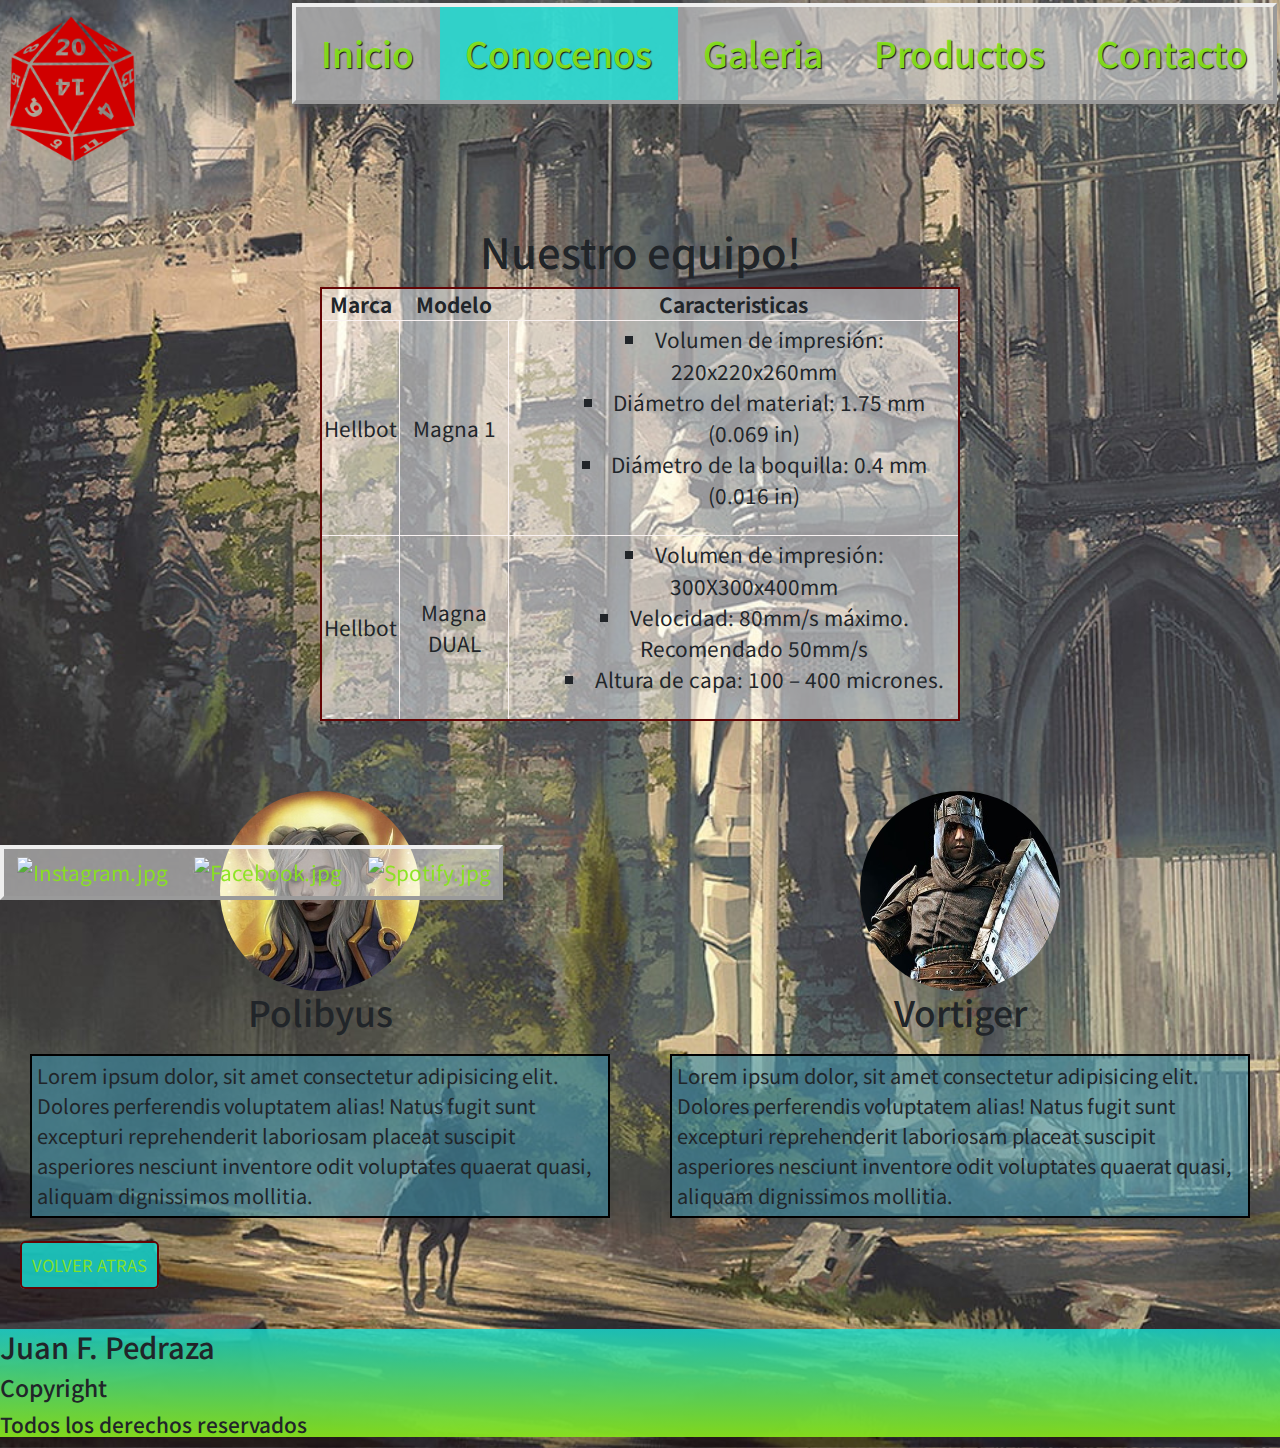
==== html/conocenos.html @ 494228b3 "se modifico el index para lograr hacerlo responsive, se agregron tarjetas y se hizo responsive el te" ====
<!DOCTYPE html>
<html lang="en">
<head>
    <meta charset="UTF-8">
    <meta http-equiv="X-UA-Compatible" content="IE=edge">
    <meta name="viewport" content="width=device-width, initial-scale=1.0">
    <!-- Bootstrap local -->
    <link rel="stylesheet" href="../css/bootstrap.css">
    <!-- Mi hoja de estilo -->
    <link rel="stylesheet" href="../css/main.css">
    <!-- Fuentes de google -->
    <link rel="preconnect" href="https://fonts.googleapis.com">
    <link rel="preconnect" href="https://fonts.gstatic.com" crossorigin>
    <link href="https://fonts.googleapis.com/css2?family=Noto+Sans+JP&display=swap" rel="stylesheet">
    <!-- Titulo de pestaña -->
    <title>Conocenos - War of Roll</title>
</head>

<body>
<!-- Encabezado logo a la izquierda, menu a la derecha -->
    <header>
        <a  class="navbar-brand" href="../index.html"> <img id="logotipo" src="../img/logotipo.png" alt="Logotipo del proyecto"> </a>
        <nav class="navbar navbar-expand-lg navbar-light bg-light" id="menu-fixed" >
            <div class="fondo-transparente">                
                <button class="navbar-toggler" type="button" data-bs-toggle="collapse" data-bs-target="#navbarNavDropdown" aria-controls="navbarNavDropdown" aria-expanded="false" aria-label="Toggle navigation">
                    <span class="navbar-toggler-icon"></span>
                </button>
                <div class="collapse navbar-collapse" id="navbarNavDropdown">
                    <ul class="navbar-nav">
                        <li class="nav-item">
                            <a class="nav-link" href="../index.html"> <h3 class="menu-fixed__nav">Inicio</h3> </a>
                        </li>
                        <li class="nav-item">
                            <a class="nav-link active" href="conocenos.html"> <h3 class="menu-fixed__nav">Conocenos</h3> </a>
                        </li>
                        <li class="nav-item">
                            <a class="nav-link" href="media.html"> <h3 class="menu-fixed__nav">Galeria</h3> </a>
                        </li>
                        <li class="nav-item dropdown">
                            <a class="nav-link" href="#" id="navbarDropdownMenuLink" role="button" data-bs-toggle="dropdown" aria-expanded="false">
                               <h3 class="menu-fixed__nav">Productos</h3>
                            </a>
                            <ul id="submenu" class="dropdown-menu" aria-labelledby="navbarDropdownMenuLink">
                                <li><a class="dropdown-item" href="#"> <h3>Humanos</h3></a></li> 
                                <li><a class="dropdown-item" href="#"> <h3>Orcos</h3> </a></li>
                                <li><a class="dropdown-item" href="#"> <h3>Dragones</h3> </a></li>
                            </ul>                
                        </li>
                        <li class="nav-item">
                            <a class="nav-link" href="contacto.html"> <h3 class="menu-fixed__nav">Contacto</h3> </a></li>
                    </ul>
                </div>
            </div>
        </nav>

    </header>
<!-- Fin de encabezado -->

<section id="seccion-table">

    <h2>Nuestro equipo!</h2>

<!-- Tabla (incluir solo por el desafio) // no va en el final -->

    <table class="seccion-table__comp"> 
        <tr>
            <th>Marca</th>
            <th>Modelo</th>
            <th>Caracteristicas</th>
        </tr>
        <tr> 
            <td>Hellbot</td>   
            <td>Magna 1</td>   
            <td> <ul class="seccion-table__comp--sqins">
                    <li>Volumen de impresión: 220x220x260mm</li>
                    <li>Diámetro del material: 1.75 mm (0.069 in)</li>
                    <li>Diámetro de la boquilla: 0.4 mm (0.016 in)</li>
                </ul>
            </td>  
        </tr>  
        <tr> 
            <td>Hellbot</td>   
            <td>Magna DUAL</td>   
            <td> <ul class="seccion-table__comp--sqins">
                    <li>Volumen de impresión: 300X300x400mm</li>
                    <li>Velocidad: 80mm/s máximo. Recomendado 50mm/s</li>
                    <li>Altura de capa: 100 – 400 micrones.</li>
                </ul>
            </td>  
        </tr>
    </table>
</section>

<section id="section-info">
    <div class="section-info__description">
        <img class="section-info__img" src="../img/polibyus.jpg" alt="Imagen del personaje Polibyus">
        <h3>Polibyus</h3>
        <p class="section-info__text">Lorem ipsum dolor, sit amet consectetur adipisicing elit. Dolores perferendis voluptatem alias! Natus fugit sunt excepturi reprehenderit laboriosam placeat suscipit asperiores nesciunt inventore odit voluptates quaerat quasi, aliquam dignissimos mollitia.</p>
    </div>

    <div class="section-info__description">
        <img class="section-info__img" src="../img/vortiger.jpg" alt="Imagen del personaje vortiger">
        <h3>Vortiger</h3>
        <p class="section-info__text">Lorem ipsum dolor, sit amet consectetur adipisicing elit. Dolores perferendis voluptatem alias! Natus fugit sunt excepturi reprehenderit laboriosam placeat suscipit asperiores nesciunt inventore odit voluptates quaerat quasi, aliquam dignissimos mollitia.</p>
    </div>
</section>

<!-- Fin de tabla -->



<!-- boton home -->

<a class="boton-home" href="../index.html">Volver atras</a>

<!-- Redes por ahora como prueba las mias -->
    <nav id="redes" class="fondo-transparente">
        <a href="https://www.instagram.com/juanchi.pedraza/?hl=es-la" target="blank">
        <img class="logo-redes" src="../img/instagram.png" alt="Instagram.jpg" width="40" height="40"> 
        </a>

        <a href="https://www.facebook.com/JuanchiFP/" target="blank">
        <img class="logo-redes" src="../img/facebook.png" alt="Facebook.jpg" width="40" height="40">
        </a>

        <a href="https://open.spotify.com/user/polipato" target="blank">
        <img class="logo-redes" src="../img/spotify.png" alt="Spotify.jpg" width="40" height="40">
        </a>
    </nav> 

<!-- Pie de pagina -->
<footer>
    <h4>Juan F. Pedraza</h4>
    <h5>Copyright</h5>
    <h6>Todos los derechos reservados</h6>
</footer>
<!-- Fin de pie de pagina -->

<!-- JS Bootstrap -->
<script src="https://cdn.jsdelivr.net/npm/@popperjs/core@2.9.3/dist/umd/popper.min.js" integrity="sha384-eMNCOe7tC1doHpGoWe/6oMVemdAVTMs2xqW4mwXrXsW0L84Iytr2wi5v2QjrP/xp" crossorigin="anonymous"></script>
<script src="https://cdn.jsdelivr.net/npm/bootstrap@5.1.0/dist/js/bootstrap.min.js" integrity="sha384-cn7l7gDp0eyniUwwAZgrzD06kc/tftFf19TOAs2zVinnD/C7E91j9yyk5//jjpt/" crossorigin="anonymous"></script>
</body>
</html>
---- css/main.css ----
html {
  font-size: 130%; }

* {
  margin: 0px;
  padding: 0px; }

/* Estilo general del sitio */
body {
  background-image: url(../img/background.jpg);
  background-position: center;
  background-size: cover;
  font-family: 'Noto Sans JP', sans-serif; }

/* un fondo generico para elementos que deja ver la imagen de atras */
.fondo-transparente {
  background-color: rgba(255, 255, 255, 0.479);
  border: 4px solid;
  border-style: outset; }

/* Estilos del header y menu */
header {
  display: flex; }

/* Logo ubicado a la izquierda */
#logotipo {
  width: 125px;
  height: 144px;
  animation-name: rotarLogo;
  animation-duration: 3s;
  animation-iteration-count: infinite;
  animation-timing-function: linear;
  margin: 10px; }

/* Animacion de logotipo */
@keyframes rotarLogo {
  0% {
    transform: rotate(0deg); }
  100% {
    transform: rotate(360deg); } }

/* listado/nav para el menu */
#menu-fixed {
  margin: 0px;
  padding: 3px;
  list-style-type: none;
  display: flex;
  flex-flow: row;
  position: absolute;
  top: 0%;
  right: 0%; }

.menu-fixed__nav {
  color: rgba(135, 228, 28, 0.938);
  margin: 15px;
  text-shadow: 1px 1px 1px #181818; }

#menu-fixed li:hover {
  color: rgba(135, 228, 28, 0.938);
  background-color: rgba(24, 221, 211, 0.815);
  text-shadow: 1px 1px 1px #181818; }

#submenu ul {
  padding: 10px;
  list-style-type: none;
  background-color: rgba(24, 221, 211, 0.815);
  display: none;
  position: absolute; }

#submenu ul li {
  font-size: 1em;
  padding: 10px;
  list-style-type: none;
  background-color: rgba(24, 221, 211, 0.815); }

/* Fin de menu */
/* active para hacer saber en que pag esta */
.active {
  background-color: rgba(24, 221, 211, 0.815); }

/* dejar los links sin subrayado */
a {
  text-decoration: none; }

a:link {
  color: rgba(135, 228, 28, 0.938); }

a:visited {
  color: rgba(135, 228, 28, 0.938); }

/* no hacer llamativo el footer */
footer {
  background-image: linear-gradient(to bottom, rgba(24, 221, 211, 0.815), rgba(135, 228, 28, 0.938));
  margin-top: 50px; }

/* redes visibles a la izquierda */
#redes {
  flex-flow: row;
  position: fixed;
  bottom: 0%; }

/* emprolijar redes */
.logo-redes {
  padding-left: 5px;
  margin: 8px; }

.contacto {
  display: flex;
  flex-direction: row;
  margin-bottom: 50px;
  justify-content: space-around;
  align-items: center; }

/* estilizar formulario */
#contacto__form {
  padding: 20px;
  width: 50%; }

#contacto__form__fieldset {
  background-color: rgba(0, 82, 3, 0.918);
  font-size: 0.7em;
  font-weight: bolder;
  padding: 20px;
  text-align: center; }

#contacto__form legend {
  color: white;
  font-size: 2em;
  text-shadow: 4px 2px 3px rgba(135, 228, 28, 0.938);
  font-weight: 5px;
  text-decoration: underline; }

/* imagen heraldo (futuramente sera interactiva escucho ideas */
#contacto-img {
  width: 400px;
  height: 50%; }

/* acomodar personajes de a 2 en fila */
#section-info {
  display: flex;
  flex-direction: row;
  align-items: center; }

.section-info__img {
  width: 200px;
  height: 200px;
  border-radius: 200px;
  transition: all 1s; }

.section-info__img:hover {
  width: 250px;
  height: 250px; }

.section-info__description {
  margin: 20px;
  display: flex;
  flex-direction: column;
  align-items: center;
  width: 50%; }

.section-info__text {
  padding: 5px;
  background-color: rgba(62, 143, 168, 0.616);
  border: 2px solid black;
  margin: 10px; }

/* fin de personajes */
/* estilo al boton de volver atras */
.boton-home {
  color: #faf3f3;
  font-size: 0.8em;
  margin: 20px;
  background-color: rgba(24, 221, 211, 0.815);
  border: 2px solid #630404;
  border-radius: 5px;
  padding: 10px;
  text-transform: uppercase;
  text-decoration: none;
  transition: all 1s; }

/* accion de mouse sobre el boton menu */
.boton-home:hover {
  font-size: 0.9em;
  background-color: rgba(135, 228, 28, 0.938); }

/* estilizar botones */
input[type=submit], [type=reset] {
  background-color: rgba(135, 228, 28, 0.938);
  color: #faf3f3;
  padding: 12px 20px;
  border: none;
  border-radius: 4px;
  margin: 3px; }

input[type=button] {
  display: none; }

#contacto_form label {
  color: #faf3f3;
  text-shadow: 2px 1px 1.5px rgba(0, 82, 3, 0.918);
  font-size: 30px;
  font-weight: 5px;
  border: none; }

input[type=text], [type=email] {
  height: 30px;
  width: 50%; }

input[type=text], [type=email]:focus {
  border: 3px solid #faf3f3; }

textarea {
  width: 100%;
  height: 150px;
  padding: 12px 20px;
  box-sizing: border-box;
  border: 2px solid #faf3f3;
  border-radius: 4px;
  background-color: #faf3f3;
  resize: none; }

/* Comienzo galeria con grid, dios me ayude (? */
.grid-galeria {
  display: grid;
  grid-auto-rows: 1fr;
  grid-gap: 5px;
  grid-auto-flow: row dense; }

@media all and (min-width: 320px) {
  .grid-galeria {
    grid-template-columns: repeat(2, 1fr); } }

@media all and (min-width: 768px) {
  .grid-galeria {
    grid-template-columns: repeat(3, 1fr); } }

@media all and (min-width: 1024px) {
  .grid-galeria {
    grid-template-columns: repeat(5, 1fr); } }

.grid-galeria__img {
  width: 100%;
  height: 100%;
  /* object-fit: contain; */
  object-fit: cover; }

/* fin de grid */
@media (min-width: 320px) {
  h1 {
    font-size: 3em; }
  h2 {
    font-size: 1em; }
  h3 {
    font-size: 0.7em; }
  h4 {
    font-size: 0.4em; }
  h5 {
    font-size: 0.1em; }
  h6 {
    font-size: 0em; } }

@media (min-width: 768px) {
  h1 {
    font-size: 3.5em; }
  h2 {
    font-size: 1.5em; }
  h3 {
    font-size: 1.2em; }
  h4 {
    font-size: 0.9em; }
  h5 {
    font-size: 0.6em; }
  h6 {
    font-size: 0.5em; } }

@media (min-width: 1024px) {
  h1 {
    font-size: 4em; }
  h2 {
    font-size: 2em; }
  h3 {
    font-size: 1.7em; }
  h4 {
    font-size: 1.4em; }
  h5 {
    font-size: 1.1em; }
  h6 {
    font-size: 1em; } }

/* titulo principal de la pagina (posiblemente sea remplazado) */
.titulo {
  text-align: center;
  text-shadow: 7px 4px 5px rgba(24, 221, 211, 0.815);
  font-weight: 5px;
  text-decoration: underline;
  margin-bottom: 50px; }

@media (min-width: 320px) {
  p {
    font-size: 10px; } }

@media (min-width: 768px) {
  p {
    font-size: 15px; } }

@media (min-width: 1024px) {
  p {
    font-size: 20px; } }

/* Prueba de estilos en tabla */
#seccion-table {
  margin-top: 50px;
  display: flex;
  flex-direction: column;
  align-items: center; }

.seccion-table__comp {
  border: 2px solid #630404;
  background-color: rgba(255, 255, 255, 0.479);
  width: 50%;
  height: 200px;
  margin-bottom: 50px;
  text-align: center;
  border-collapse: collapse; }

.seccion-table__comp td, .tablaComparativa th {
  border: 1px solid #faf3f3;
  padding: 3px 2px; }

.seccion-table__comp tbody td {
  font-size: 1em; }

.seccion-table__comp thead {
  background: #630404; }

.seccion-table__comp thead th {
  font-size: 1em;
  font-weight: bold;
  color: #faf3f3;
  text-align: center;
  border-left: 2px solid #630404; }

.seccion-table__comp--sqins {
  list-style: square inside; }

@media all and (min-width: 768px) {
  .section-home {
    margin-right: 10%;
    margin-left: 10%; } }

@media all and (min-width: 1024px) {
  .section-home {
    margin-right: 20%;
    margin-left: 20%; } }

@media all and (min-width: 320px) {
  .cards-flex {
    display: flex;
    flex-direction: column;
    align-items: center; }
  .card-fix {
    margin: 0px;
    width: 70%; } }

@media all and (min-width: 768px) {
  .cards-flex {
    display: flex;
    flex-direction: column;
    align-items: center; }
  .card-fix {
    margin: 2rem;
    width: 50%; } }

@media all and (min-width: 1024px) {
  .cards-flex {
    display: flex;
    flex-direction: row;
    justify-content: space-around;
    align-items: center; }
  .card-fix {
    width: 33%; } }
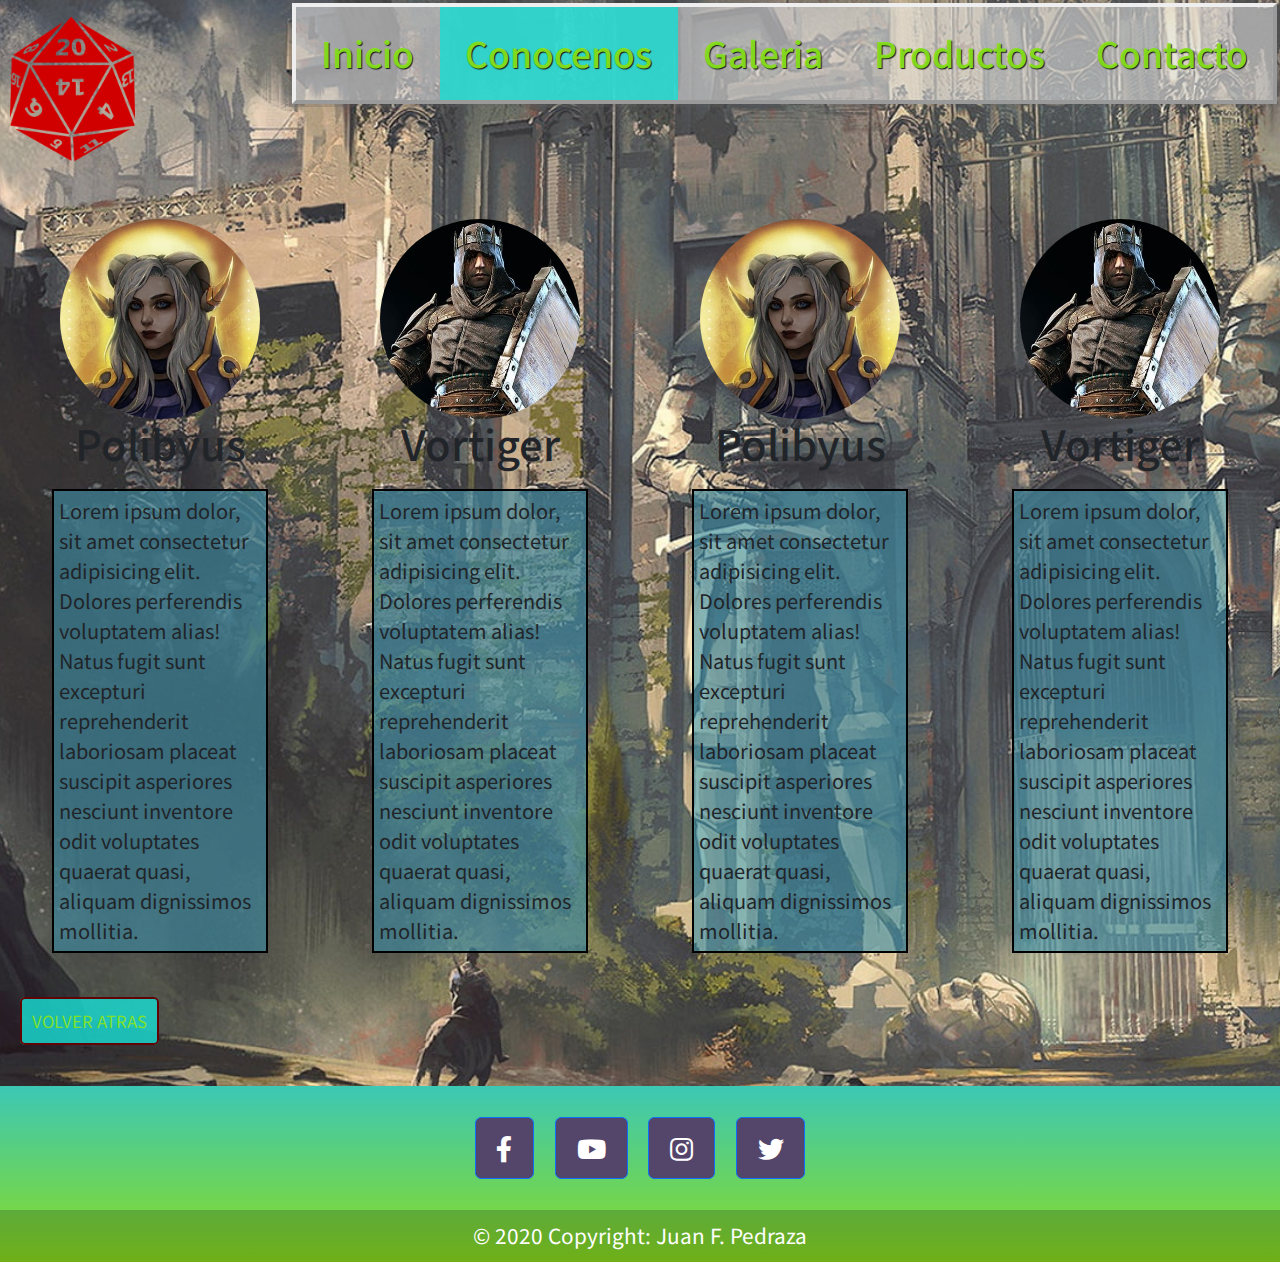
==== commit 2b57eab6: "se empezo a modificar la seccion conocenos, elimine la tabla, y agregue items" ====
--- a/html/conocenos.html
+++ b/html/conocenos.html
@@ -9,6 +9,8 @@
     <!-- Mi hoja de estilo -->
     <link rel="stylesheet" href="../css/main.css">
     <!-- Fuentes de google -->
+    <link rel="stylesheet" href="https://use.fontawesome.com/releases/v5.11.2/css/all.css">
+    <!-- Font awesome -->
     <link rel="preconnect" href="https://fonts.googleapis.com">
     <link rel="preconnect" href="https://fonts.gstatic.com" crossorigin>
     <link href="https://fonts.googleapis.com/css2?family=Noto+Sans+JP&display=swap" rel="stylesheet">
@@ -56,84 +58,64 @@
     </header>
 <!-- Fin de encabezado -->
 
-<section id="seccion-table">
-
-    <h2>Nuestro equipo!</h2>
-
-<!-- Tabla (incluir solo por el desafio) // no va en el final -->
-
-    <table class="seccion-table__comp"> 
-        <tr>
-            <th>Marca</th>
-            <th>Modelo</th>
-            <th>Caracteristicas</th>
-        </tr>
-        <tr> 
-            <td>Hellbot</td>   
-            <td>Magna 1</td>   
-            <td> <ul class="seccion-table__comp--sqins">
-                    <li>Volumen de impresión: 220x220x260mm</li>
-                    <li>Diámetro del material: 1.75 mm (0.069 in)</li>
-                    <li>Diámetro de la boquilla: 0.4 mm (0.016 in)</li>
-                </ul>
-            </td>  
-        </tr>  
-        <tr> 
-            <td>Hellbot</td>   
-            <td>Magna DUAL</td>   
-            <td> <ul class="seccion-table__comp--sqins">
-                    <li>Volumen de impresión: 300X300x400mm</li>
-                    <li>Velocidad: 80mm/s máximo. Recomendado 50mm/s</li>
-                    <li>Altura de capa: 100 – 400 micrones.</li>
-                </ul>
-            </td>  
-        </tr>
-    </table>
-</section>
-
-<section id="section-info">
+<section class="section-info">
     <div class="section-info__description">
         <img class="section-info__img" src="../img/polibyus.jpg" alt="Imagen del personaje Polibyus">
-        <h3>Polibyus</h3>
+        <h2>Polibyus</h2>
         <p class="section-info__text">Lorem ipsum dolor, sit amet consectetur adipisicing elit. Dolores perferendis voluptatem alias! Natus fugit sunt excepturi reprehenderit laboriosam placeat suscipit asperiores nesciunt inventore odit voluptates quaerat quasi, aliquam dignissimos mollitia.</p>
     </div>
 
     <div class="section-info__description">
         <img class="section-info__img" src="../img/vortiger.jpg" alt="Imagen del personaje vortiger">
-        <h3>Vortiger</h3>
+        <h2>Vortiger</h2>
+        <p class="section-info__text">Lorem ipsum dolor, sit amet consectetur adipisicing elit. Dolores perferendis voluptatem alias! Natus fugit sunt excepturi reprehenderit laboriosam placeat suscipit asperiores nesciunt inventore odit voluptates quaerat quasi, aliquam dignissimos mollitia.</p>
+    </div>
+    <div class="section-info__description">
+        <img class="section-info__img" src="../img/polibyus.jpg" alt="Imagen del personaje Polibyus">
+        <h2>Polibyus</h2>
+        <p class="section-info__text">Lorem ipsum dolor, sit amet consectetur adipisicing elit. Dolores perferendis voluptatem alias! Natus fugit sunt excepturi reprehenderit laboriosam placeat suscipit asperiores nesciunt inventore odit voluptates quaerat quasi, aliquam dignissimos mollitia.</p>
+    </div>
+
+    <div class="section-info__description">
+        <img class="section-info__img" src="../img/vortiger.jpg" alt="Imagen del personaje vortiger">
+        <h2>Vortiger</h2>
         <p class="section-info__text">Lorem ipsum dolor, sit amet consectetur adipisicing elit. Dolores perferendis voluptatem alias! Natus fugit sunt excepturi reprehenderit laboriosam placeat suscipit asperiores nesciunt inventore odit voluptates quaerat quasi, aliquam dignissimos mollitia.</p>
     </div>
 </section>
 
 <!-- Fin de tabla -->
 
-
-
 <!-- boton home -->
 
 <a class="boton-home" href="../index.html">Volver atras</a>
 
-<!-- Redes por ahora como prueba las mias -->
-    <nav id="redes" class="fondo-transparente">
-        <a href="https://www.instagram.com/juanchi.pedraza/?hl=es-la" target="blank">
-        <img class="logo-redes" src="../img/instagram.png" alt="Instagram.jpg" width="40" height="40"> 
-        </a>
-
-        <a href="https://www.facebook.com/JuanchiFP/" target="blank">
-        <img class="logo-redes" src="../img/facebook.png" alt="Facebook.jpg" width="40" height="40">
-        </a>
-
-        <a href="https://open.spotify.com/user/polipato" target="blank">
-        <img class="logo-redes" src="../img/spotify.png" alt="Spotify.jpg" width="40" height="40">
-        </a>
-    </nav> 
 
 <!-- Pie de pagina -->
-<footer>
-    <h4>Juan F. Pedraza</h4>
-    <h5>Copyright</h5>
-    <h6>Todos los derechos reservados</h6>
-</footer>
+<div class="">
+    <footer class="text-center text-lg-start" style="background-color: #db6930;">
+      <div class="container d-flex justify-content-center py-4">
+        <button type="button" class="btn btn-primary btn-lg btn-floating mx-2" style="background-color: #54456b;">
+          <i class="fab fa-facebook-f"></i>
+        </button>
+        <button type="button" class="btn btn-primary btn-lg btn-floating mx-2" style="background-color: #54456b;">
+          <i class="fab fa-youtube"></i>
+        </button>
+        <button type="button" class="btn btn-primary btn-lg btn-floating mx-2" style="background-color: #54456b;">
+          <i class="fab fa-instagram"></i>
+        </button>
+        <button type="button" class="btn btn-primary btn-lg btn-floating mx-2" style="background-color: #54456b;">
+          <i class="fab fa-twitter"></i>
+        </button>
+      </div>
+    
+      <!-- Copyright -->
+      <div class="text-center text-white p-2" style="background-color: rgba(0, 0, 0, 0.2);">
+        © 2020 Copyright:
+        <a class="text-white" href="https://github.com/Polibyus">Juan F. Pedraza</a>
+      </div>
+      <!-- Copyright -->
+    </footer>
+    </div>
 <!-- Fin de pie de pagina -->
 
 <!-- JS Bootstrap -->
--- a/css/main.css
+++ b/css/main.css
@@ -135,11 +135,41 @@
   width: 400px;
   height: 50%; }
 
-/* acomodar personajes de a 2 en fila */
-#section-info {
-  display: flex;
-  flex-direction: row;
-  align-items: center; }
+@media all and (min-width: 320px) {
+  .section-info {
+    display: flex;
+    flex-direction: column;
+    align-items: center; }
+  .section-info__description {
+    margin: 0px;
+    width: 70%;
+    display: flex;
+    flex-direction: column;
+    align-items: center; } }
+
+@media all and (min-width: 768px) {
+  .section-info {
+    display: flex;
+    flex-direction: column;
+    align-items: center; }
+  .section-info__description {
+    margin: 2rem;
+    width: 50%;
+    display: flex;
+    flex-direction: column;
+    align-items: center; } }
+
+@media all and (min-width: 1024px) {
+  .section-info {
+    display: flex;
+    flex-direction: row;
+    justify-content: space-around;
+    align-items: center; }
+  .section-info__description {
+    width: 50%;
+    display: flex;
+    flex-direction: column;
+    align-items: center; } }
 
 .section-info__img {
   width: 200px;
@@ -150,13 +180,6 @@
 .section-info__img:hover {
   width: 250px;
   height: 250px; }
-
-.section-info__description {
-  margin: 20px;
-  display: flex;
-  flex-direction: column;
-  align-items: center;
-  width: 50%; }
 
 .section-info__text {
   padding: 5px;
@@ -181,7 +204,7 @@
 /* accion de mouse sobre el boton menu */
 .boton-home:hover {
   font-size: 0.9em;
-  background-color: rgba(135, 228, 28, 0.938); }
+  background-color: rgba(0, 82, 3, 0.918); }
 
 /* estilizar botones */
 input[type=submit], [type=reset] {
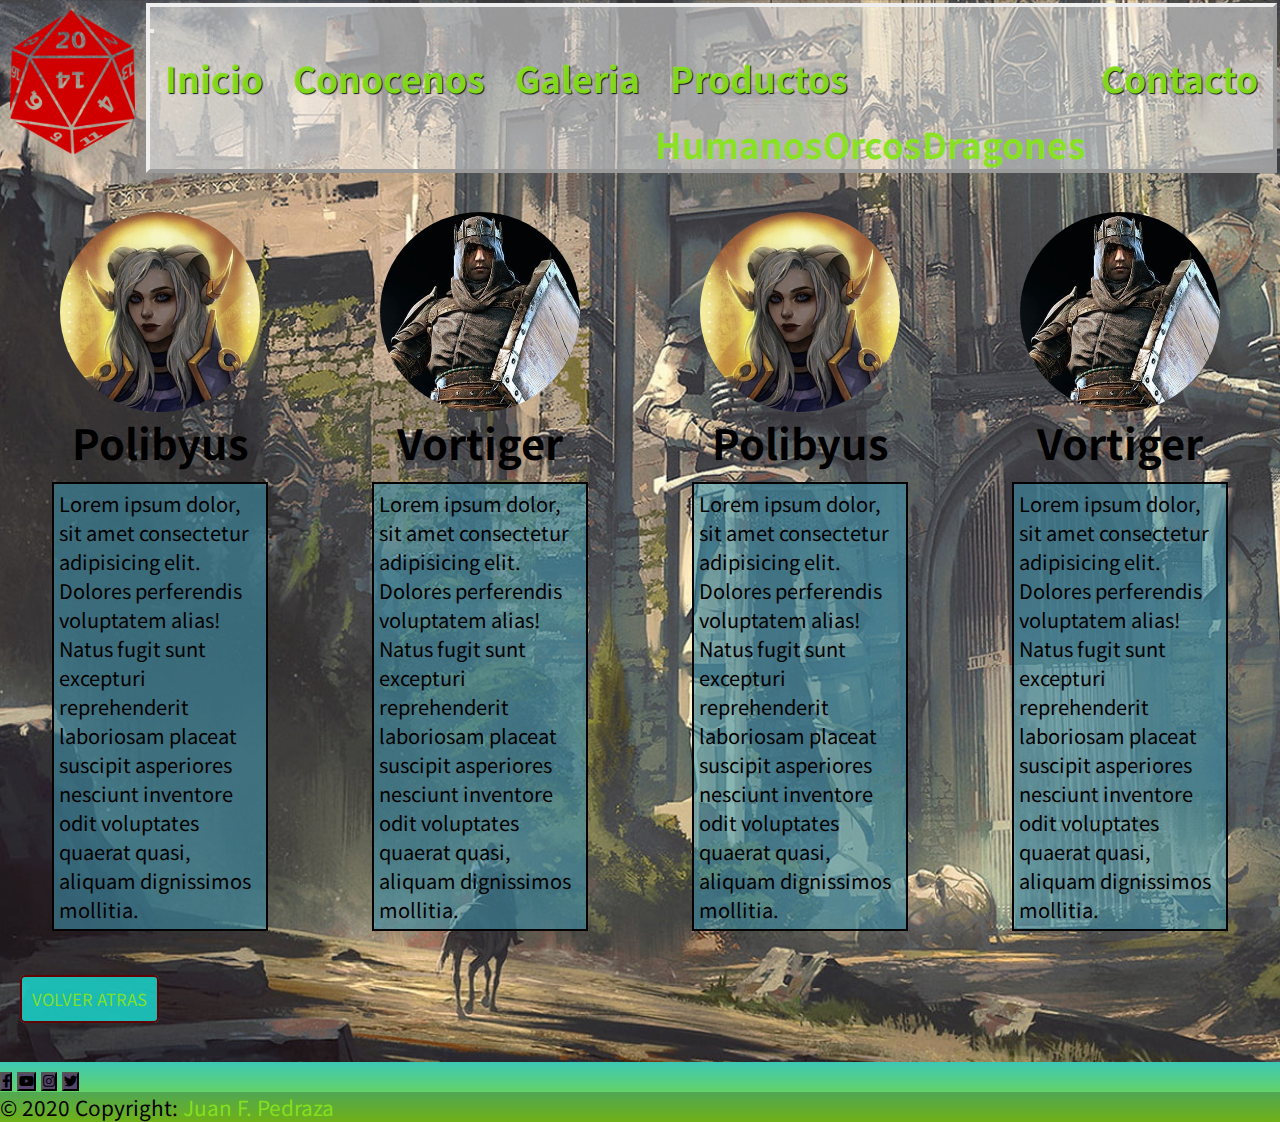
==== commit 921246c3: "se elimino el bs local y se utilizo el online" ====
--- a/html/conocenos.html
+++ b/html/conocenos.html
@@ -3,14 +3,15 @@
 <head>
     <meta charset="UTF-8">
     <meta http-equiv="X-UA-Compatible" content="IE=edge">
+    <link rel="shortcut icon" href="../img/favicon.ico">
     <meta name="viewport" content="width=device-width, initial-scale=1.0">
-    <!-- Bootstrap local -->
-    <link rel="stylesheet" href="../css/bootstrap.css">
+    <!-- Bootstrap -->
+    <link href="https://cdn.jsdelivr.net/npm/bootstrap@5.0.2/dist/css/bootstrap.min.css" rel="stylesheet" integrity="sha384-EVSTQN3/azprG1Anm3QDgpJLIm9Nao0Yz1ztcQTwFspd3yD65VohhpuuCOmLASjC" crossorigin="anonymous">
     <!-- Mi hoja de estilo -->
     <link rel="stylesheet" href="../css/main.css">
+    <!-- Font awesome -->
+    <link rel="stylesheet" href="https://use.fontawesome.com/releases/v5.11.2/css/all.css">
     <!-- Fuentes de google -->
-    <link rel="stylesheet" href="https://use.fontawesome.com/releases/v5.11.2/css/all.css">
-    <!-- Font awesome -->
     <link rel="preconnect" href="https://fonts.googleapis.com">
     <link rel="preconnect" href="https://fonts.gstatic.com" crossorigin>
     <link href="https://fonts.googleapis.com/css2?family=Noto+Sans+JP&display=swap" rel="stylesheet">
--- a/css/main.css
+++ b/css/main.css
@@ -106,34 +106,108 @@
 
 .contacto {
   display: flex;
-  flex-direction: row;
-  margin-bottom: 50px;
+  flex-direction: column;
+  flex-wrap: wrap;
+  margin: 50px;
   justify-content: space-around;
   align-items: center; }
 
-/* estilizar formulario */
-#contacto__form {
-  padding: 20px;
-  width: 50%; }
-
-#contacto__form__fieldset {
-  background-color: rgba(0, 82, 3, 0.918);
-  font-size: 0.7em;
-  font-weight: bolder;
-  padding: 20px;
-  text-align: center; }
-
-#contacto__form legend {
-  color: white;
-  font-size: 2em;
-  text-shadow: 4px 2px 3px rgba(135, 228, 28, 0.938);
-  font-weight: 5px;
-  text-decoration: underline; }
-
-/* imagen heraldo (futuramente sera interactiva escucho ideas */
-#contacto-img {
-  width: 400px;
-  height: 50%; }
+/* imagen heraldo*/
+.contacto-img {
+  width: 100%;
+  height: 100%; }
+
+.container-contact {
+  background: #faf3f3;
+  box-sizing: border-box;
+  border-radius: 20px; }
+
+@media all and (min-width: 320px) {
+  .container-contact {
+    width: 100%; } }
+
+@media all and (min-width: 768px) {
+  .container-contact {
+    width: 80%; } }
+
+@media all and (min-width: 1024px) {
+  .container-contact {
+    width: 50%; } }
+
+.text-muted {
+  font-size: 13px;
+  font-weight: bold; }
+
+.form-title {
+  font-weight: bold; }
+
+.form-group label {
+  font-size: 11px;
+  font-weight: bold;
+  padding-left: 5px;
+  color: #828282; }
+
+.form-control {
+  border: none;
+  border-radius: 20px;
+  background: rgba(165, 147, 69, 0.075);
+  box-shadow: 0px 1px 1px 1px rgba(0, 0, 0, 0.2); }
+
+.btn-c {
+  width: 100%;
+  font-size: 12px;
+  margin-top: 10px;
+  background-color: rgba(56, 147, 243, 0.67);
+  text-align: center;
+  border-radius: 5px; }
+
+.form-control:focus {
+  color: #495057;
+  border-color: #faf3f3;
+  outline: 0;
+  box-shadow: 0 1px 1px 1px rgba(0, 123, 255, 0.25); }
+
+ul {
+  list-style: none;
+  display: flex;
+  flex-wrap: wrap;
+  padding: 0%;
+  margin: 0%; }
+
+.social-contact {
+  margin: 20px; }
+
+.social-icon {
+  margin: 5px;
+  height: 70px;
+  width: 70px;
+  display: flex;
+  justify-content: center;
+  align-items: center;
+  color: #fff;
+  font-size: 27px;
+  cursor: pointer; }
+
+.social-twitter {
+  background-color: #55acee; }
+
+.social-facebook {
+  background-color: #3b5999; }
+
+.social-linkedin {
+  background-color: #0077B5; }
+
+.social-google {
+  background-color: #dd4b39; }
+
+.social-instagram {
+  background-color: #dd4b39; }
+
+.social-icon i {
+  transition: 0.4s all; }
+
+.social-icon:hover i {
+  transform: scale(1.4); }
 
 @media all and (min-width: 320px) {
   .section-info {
@@ -247,7 +321,9 @@
   display: grid;
   grid-auto-rows: 1fr;
   grid-gap: 5px;
-  grid-auto-flow: row dense; }
+  grid-auto-flow: row dense;
+  margin: 20px;
+  margin-bottom: 50px; }
 
 @media all and (min-width: 320px) {
   .grid-galeria {
@@ -264,7 +340,6 @@
 .grid-galeria__img {
   width: 100%;
   height: 100%;
-  /* object-fit: contain; */
   object-fit: cover; }
 
 /* fin de grid */
@@ -310,7 +385,7 @@
   h6 {
     font-size: 1em; } }
 
-/* titulo principal de la pagina (posiblemente sea remplazado) */
+/* titulo principal de la pagina*/
 .titulo {
   text-align: center;
   text-shadow: 7px 4px 5px rgba(24, 221, 211, 0.815);
@@ -382,7 +457,7 @@
     flex-direction: column;
     align-items: center; }
   .card-fix {
-    margin: 0px;
+    margin: 20px;
     width: 70%; } }
 
 @media all and (min-width: 768px) {
@@ -391,7 +466,7 @@
     flex-direction: column;
     align-items: center; }
   .card-fix {
-    margin: 2rem;
+    margin: 20px;
     width: 50%; } }
 
 @media all and (min-width: 1024px) {
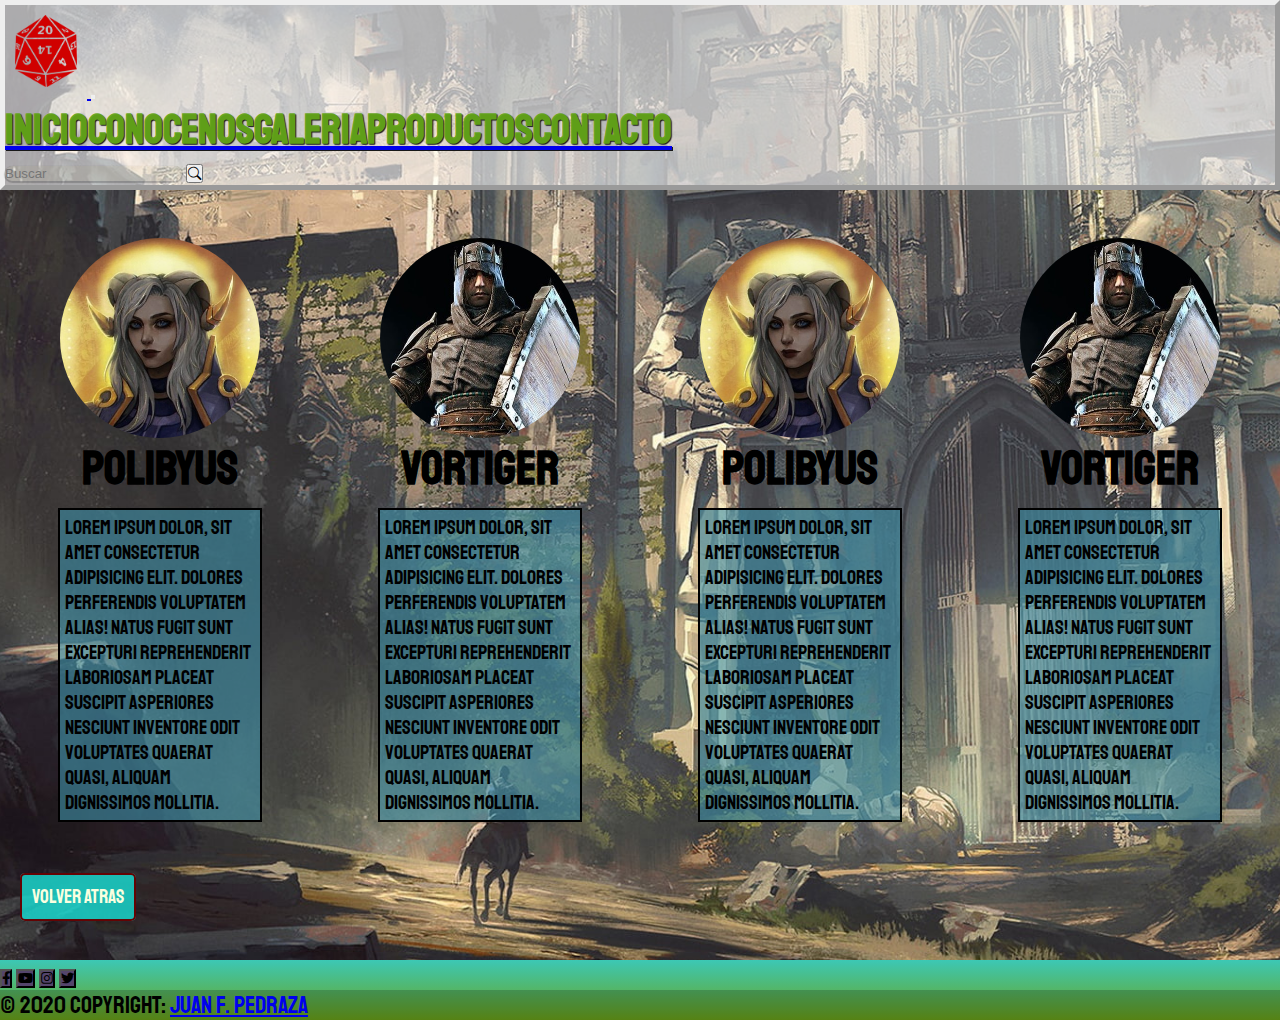
==== commit d1a5375c: "modifique el header para hacerlo responsive y correcciones menoes" ====
--- a/html/conocenos.html
+++ b/html/conocenos.html
@@ -5,8 +5,10 @@
     <meta http-equiv="X-UA-Compatible" content="IE=edge">
     <link rel="shortcut icon" href="../img/favicon.ico">
     <meta name="viewport" content="width=device-width, initial-scale=1.0">
-    <!-- Bootstrap -->
-    <link href="https://cdn.jsdelivr.net/npm/bootstrap@5.0.2/dist/css/bootstrap.min.css" rel="stylesheet" integrity="sha384-EVSTQN3/azprG1Anm3QDgpJLIm9Nao0Yz1ztcQTwFspd3yD65VohhpuuCOmLASjC" crossorigin="anonymous">
+    <!-- Bootstrap online -->
+    <link href="https://cdn.jsdelivr.net/npm/bootstrap@5.1.1/dist/css/bootstrap.min.css" rel="stylesheet" integrity="sha384-F3w7mX95PdgyTmZZMECAngseQB83DfGTowi0iMjiWaeVhAn4FJkqJByhZMI3AhiU" crossorigin="anonymous">
+    <!-- Bs icons -->
+    <link rel="stylesheet" href="https://cdn.jsdelivr.net/npm/bootstrap-icons@1.5.0/font/bootstrap-icons.css">
     <!-- Mi hoja de estilo -->
     <link rel="stylesheet" href="../css/main.css">
     <!-- Font awesome -->
@@ -14,50 +16,45 @@
     <!-- Fuentes de google -->
     <link rel="preconnect" href="https://fonts.googleapis.com">
     <link rel="preconnect" href="https://fonts.gstatic.com" crossorigin>
-    <link href="https://fonts.googleapis.com/css2?family=Noto+Sans+JP&display=swap" rel="stylesheet">
+    <link href="https://fonts.googleapis.com/css2?family=Staatliches&display=swap" rel="stylesheet">
     <!-- Titulo de pestaña -->
     <title>Conocenos - War of Roll</title>
 </head>
 
 <body>
-<!-- Encabezado logo a la izquierda, menu a la derecha -->
-    <header>
-        <a  class="navbar-brand" href="../index.html"> <img id="logotipo" src="../img/logotipo.png" alt="Logotipo del proyecto"> </a>
-        <nav class="navbar navbar-expand-lg navbar-light bg-light" id="menu-fixed" >
-            <div class="fondo-transparente">                
-                <button class="navbar-toggler" type="button" data-bs-toggle="collapse" data-bs-target="#navbarNavDropdown" aria-controls="navbarNavDropdown" aria-expanded="false" aria-label="Toggle navigation">
-                    <span class="navbar-toggler-icon"></span>
-                </button>
-                <div class="collapse navbar-collapse" id="navbarNavDropdown">
-                    <ul class="navbar-nav">
-                        <li class="nav-item">
-                            <a class="nav-link" href="../index.html"> <h3 class="menu-fixed__nav">Inicio</h3> </a>
-                        </li>
-                        <li class="nav-item">
-                            <a class="nav-link active" href="conocenos.html"> <h3 class="menu-fixed__nav">Conocenos</h3> </a>
-                        </li>
-                        <li class="nav-item">
-                            <a class="nav-link" href="media.html"> <h3 class="menu-fixed__nav">Galeria</h3> </a>
-                        </li>
-                        <li class="nav-item dropdown">
-                            <a class="nav-link" href="#" id="navbarDropdownMenuLink" role="button" data-bs-toggle="dropdown" aria-expanded="false">
-                               <h3 class="menu-fixed__nav">Productos</h3>
-                            </a>
-                            <ul id="submenu" class="dropdown-menu" aria-labelledby="navbarDropdownMenuLink">
-                                <li><a class="dropdown-item" href="#"> <h3>Humanos</h3></a></li> 
-                                <li><a class="dropdown-item" href="#"> <h3>Orcos</h3> </a></li>
-                                <li><a class="dropdown-item" href="#"> <h3>Dragones</h3> </a></li>
-                            </ul>                
-                        </li>
-                        <li class="nav-item">
-                            <a class="nav-link" href="contacto.html"> <h3 class="menu-fixed__nav">Contacto</h3> </a></li>
-                    </ul>
-                </div>
-            </div>
-        </nav>
-
-    </header>
-<!-- Fin de encabezado -->
+<!-- Encabezado -->
+<nav class="navbar navbar-expand-lg navbar-light fondo-transparente">
+    <div class="container-fluid">
+      <a  class="navbar-brand" href="../index.html"> <img id="logotipo" src="../img/logotipo.png" alt="Logotipo del proyecto"> </a>
+      <button class="navbar-toggler" type="button" data-bs-toggle="collapse" data-bs-target="#navbarTogglerDemo02" aria-controls="navbarTogglerDemo02" aria-expanded="false" aria-label="Toggle navigation">
+        <span class="navbar-toggler-icon"></span>
+      </button>
+      <div class="collapse navbar-collapse" id="navbarTogglerDemo02">
+        <ul class="navbar-nav me-auto mb-2 mb-lg-0">
+          <li class="nav-item">
+            <a class="nav-link" href="../index.html"> <h3 class="menu-fixed__nav">Inicio</h3> </a>
+          </li>
+          <li class="nav-item">
+            <a class="nav-link active" href="conocenos.html"> <h3 class="menu-fixed__nav">Conocenos</h3> </a>
+          </li>
+          <li class="nav-item">
+            <a class="nav-link" href="media.html"> <h3 class="menu-fixed__nav">Galeria</h3> </a>
+          </li>
+          <li class="nav-item">
+            <a class="nav-link" href="productos.html"> <h3 class="menu-fixed__nav">Productos</h3> </a>
+          </li>
+          <li class="nav-item">
+            <a class="nav-link" href="contacto.html"> <h3 class="menu-fixed__nav">Contacto</h3> </a>
+          </li>
+        </ul>
+        <form class="d-flex">
+          <input class="form-control me-2" type="search" placeholder="Buscar" aria-label="Buscar">
+          <button class="btn btn-outline-success" type="submit"><i class="bi bi-search"></i></button>
+        </form>
+      </div>
+    </div>
+  </nav>
+  <!-- Fin de encabezado -->
 
 <section class="section-info">
     <div class="section-info__description">
--- a/css/main.css
+++ b/css/main.css
@@ -1,5 +1,5 @@
 html {
-  font-size: 130%; }
+  font-size: 150%; }
 
 * {
   margin: 0px;
@@ -10,12 +10,12 @@
   background-image: url(../img/background.jpg);
   background-position: center;
   background-size: cover;
-  font-family: 'Noto Sans JP', sans-serif; }
+  font-family: 'Staatliches', cursive; }
 
 /* un fondo generico para elementos que deja ver la imagen de atras */
 .fondo-transparente {
-  background-color: rgba(255, 255, 255, 0.479);
-  border: 4px solid;
+  background-color: rgba(255, 255, 255, 0.603);
+  border: 5px;
   border-style: outset; }
 
 /* Estilos del header y menu */
@@ -24,8 +24,8 @@
 
 /* Logo ubicado a la izquierda */
 #logotipo {
-  width: 125px;
-  height: 144px;
+  width: 62PX;
+  height: 72PX;
   animation-name: rotarLogo;
   animation-duration: 3s;
   animation-iteration-count: infinite;
@@ -41,29 +41,24 @@
 
 /* listado/nav para el menu */
 #menu-fixed {
-  margin: 0px;
-  padding: 3px;
-  list-style-type: none;
+  z-index: 8;
   display: flex;
   flex-flow: row;
-  position: absolute;
-  top: 0%;
-  right: 0%; }
+  top: 0%; }
 
 .menu-fixed__nav {
-  color: rgba(135, 228, 28, 0.938);
-  margin: 15px;
-  text-shadow: 1px 1px 1px #181818; }
+  color: rgba(100, 167, 24, 0.938);
+  text-shadow: 1px 1px 1px #181818;
+  margin: 0px;
+  padding: 0px; }
 
 #menu-fixed li:hover {
-  color: rgba(135, 228, 28, 0.938);
-  background-color: rgba(24, 221, 211, 0.815);
-  text-shadow: 1px 1px 1px #181818; }
+  color: rgba(100, 167, 24, 0.938);
+  background-color: rgba(24, 221, 211, 0.815); }
 
 #submenu ul {
   padding: 10px;
   list-style-type: none;
-  background-color: rgba(24, 221, 211, 0.815);
   display: none;
   position: absolute; }
 
@@ -78,19 +73,9 @@
 .active {
   background-color: rgba(24, 221, 211, 0.815); }
 
-/* dejar los links sin subrayado */
-a {
-  text-decoration: none; }
-
-a:link {
-  color: rgba(135, 228, 28, 0.938); }
-
-a:visited {
-  color: rgba(135, 228, 28, 0.938); }
-
 /* no hacer llamativo el footer */
 footer {
-  background-image: linear-gradient(to bottom, rgba(24, 221, 211, 0.815), rgba(135, 228, 28, 0.938));
+  background-image: linear-gradient(to bottom, rgba(24, 221, 211, 0.815), rgba(100, 167, 24, 0.938));
   margin-top: 50px; }
 
 /* redes visibles a la izquierda */
@@ -118,7 +103,7 @@
   height: 100%; }
 
 .container-contact {
-  background: #faf3f3;
+  background: #faffe0;
   box-sizing: border-box;
   border-radius: 20px; }
 
@@ -163,7 +148,7 @@
 
 .form-control:focus {
   color: #495057;
-  border-color: #faf3f3;
+  border-color: #faffe0;
   outline: 0;
   box-shadow: 0 1px 1px 1px rgba(0, 123, 255, 0.25); }
 
@@ -264,7 +249,7 @@
 /* fin de personajes */
 /* estilo al boton de volver atras */
 .boton-home {
-  color: #faf3f3;
+  color: #faffe0;
   font-size: 0.8em;
   margin: 20px;
   background-color: rgba(24, 221, 211, 0.815);
@@ -278,12 +263,12 @@
 /* accion de mouse sobre el boton menu */
 .boton-home:hover {
   font-size: 0.9em;
-  background-color: rgba(0, 82, 3, 0.918); }
+  background-color: rgba(3, 61, 5, 0.918); }
 
 /* estilizar botones */
 input[type=submit], [type=reset] {
-  background-color: rgba(135, 228, 28, 0.938);
-  color: #faf3f3;
+  background-color: rgba(100, 167, 24, 0.938);
+  color: #faffe0;
   padding: 12px 20px;
   border: none;
   border-radius: 4px;
@@ -293,8 +278,8 @@
   display: none; }
 
 #contacto_form label {
-  color: #faf3f3;
-  text-shadow: 2px 1px 1.5px rgba(0, 82, 3, 0.918);
+  color: #faffe0;
+  text-shadow: 2px 1px 1.5px rgba(3, 61, 5, 0.918);
   font-size: 30px;
   font-weight: 5px;
   border: none; }
@@ -304,16 +289,16 @@
   width: 50%; }
 
 input[type=text], [type=email]:focus {
-  border: 3px solid #faf3f3; }
+  border: 3px solid #faffe0; }
 
 textarea {
   width: 100%;
   height: 150px;
   padding: 12px 20px;
   box-sizing: border-box;
-  border: 2px solid #faf3f3;
+  border: 2px solid #faffe0;
   border-radius: 4px;
-  background-color: #faf3f3;
+  background-color: #faffe0;
   resize: none; }
 
 /* Comienzo galeria con grid, dios me ayude (? */
@@ -414,7 +399,7 @@
 
 .seccion-table__comp {
   border: 2px solid #630404;
-  background-color: rgba(255, 255, 255, 0.479);
+  background-color: rgba(255, 255, 255, 0.603);
   width: 50%;
   height: 200px;
   margin-bottom: 50px;
@@ -422,7 +407,7 @@
   border-collapse: collapse; }
 
 .seccion-table__comp td, .tablaComparativa th {
-  border: 1px solid #faf3f3;
+  border: 1px solid #faffe0;
   padding: 3px 2px; }
 
 .seccion-table__comp tbody td {
@@ -434,7 +419,7 @@
 .seccion-table__comp thead th {
   font-size: 1em;
   font-weight: bold;
-  color: #faf3f3;
+  color: #faffe0;
   text-align: center;
   border-left: 2px solid #630404; }
 
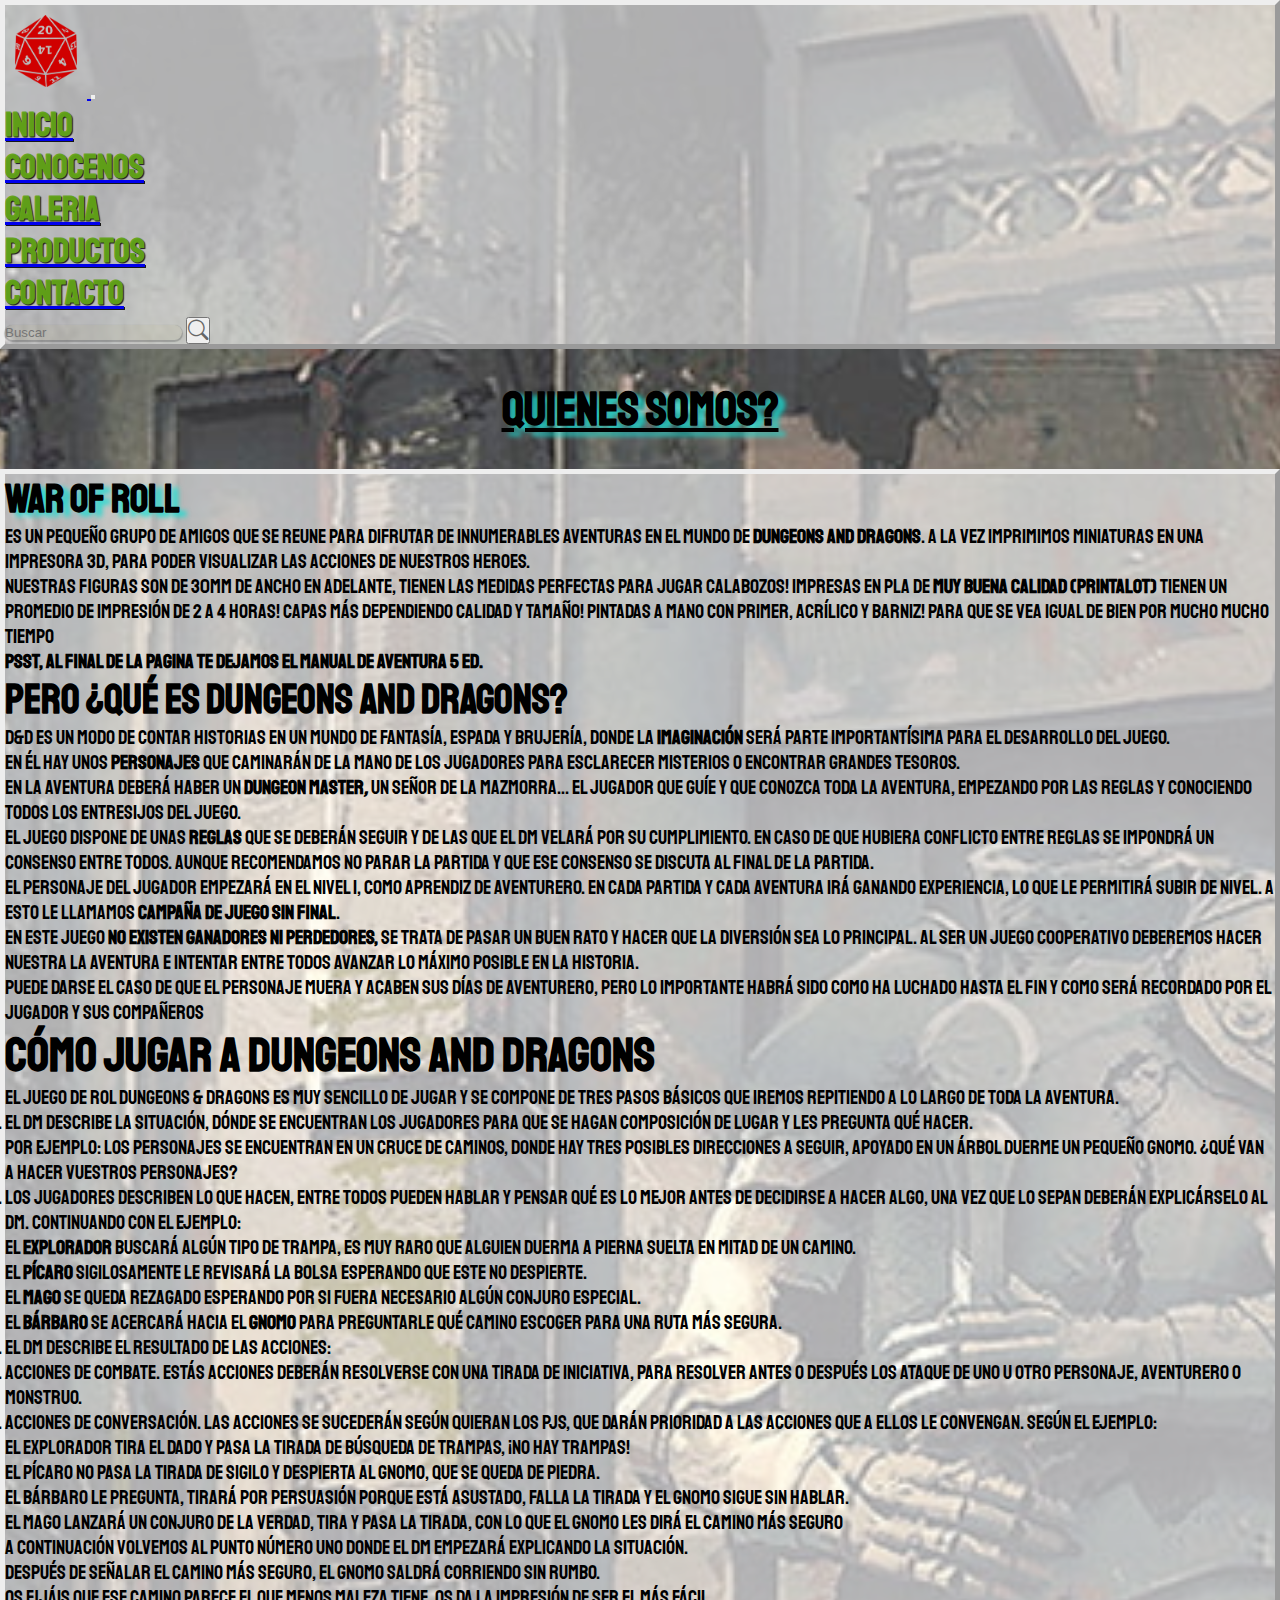
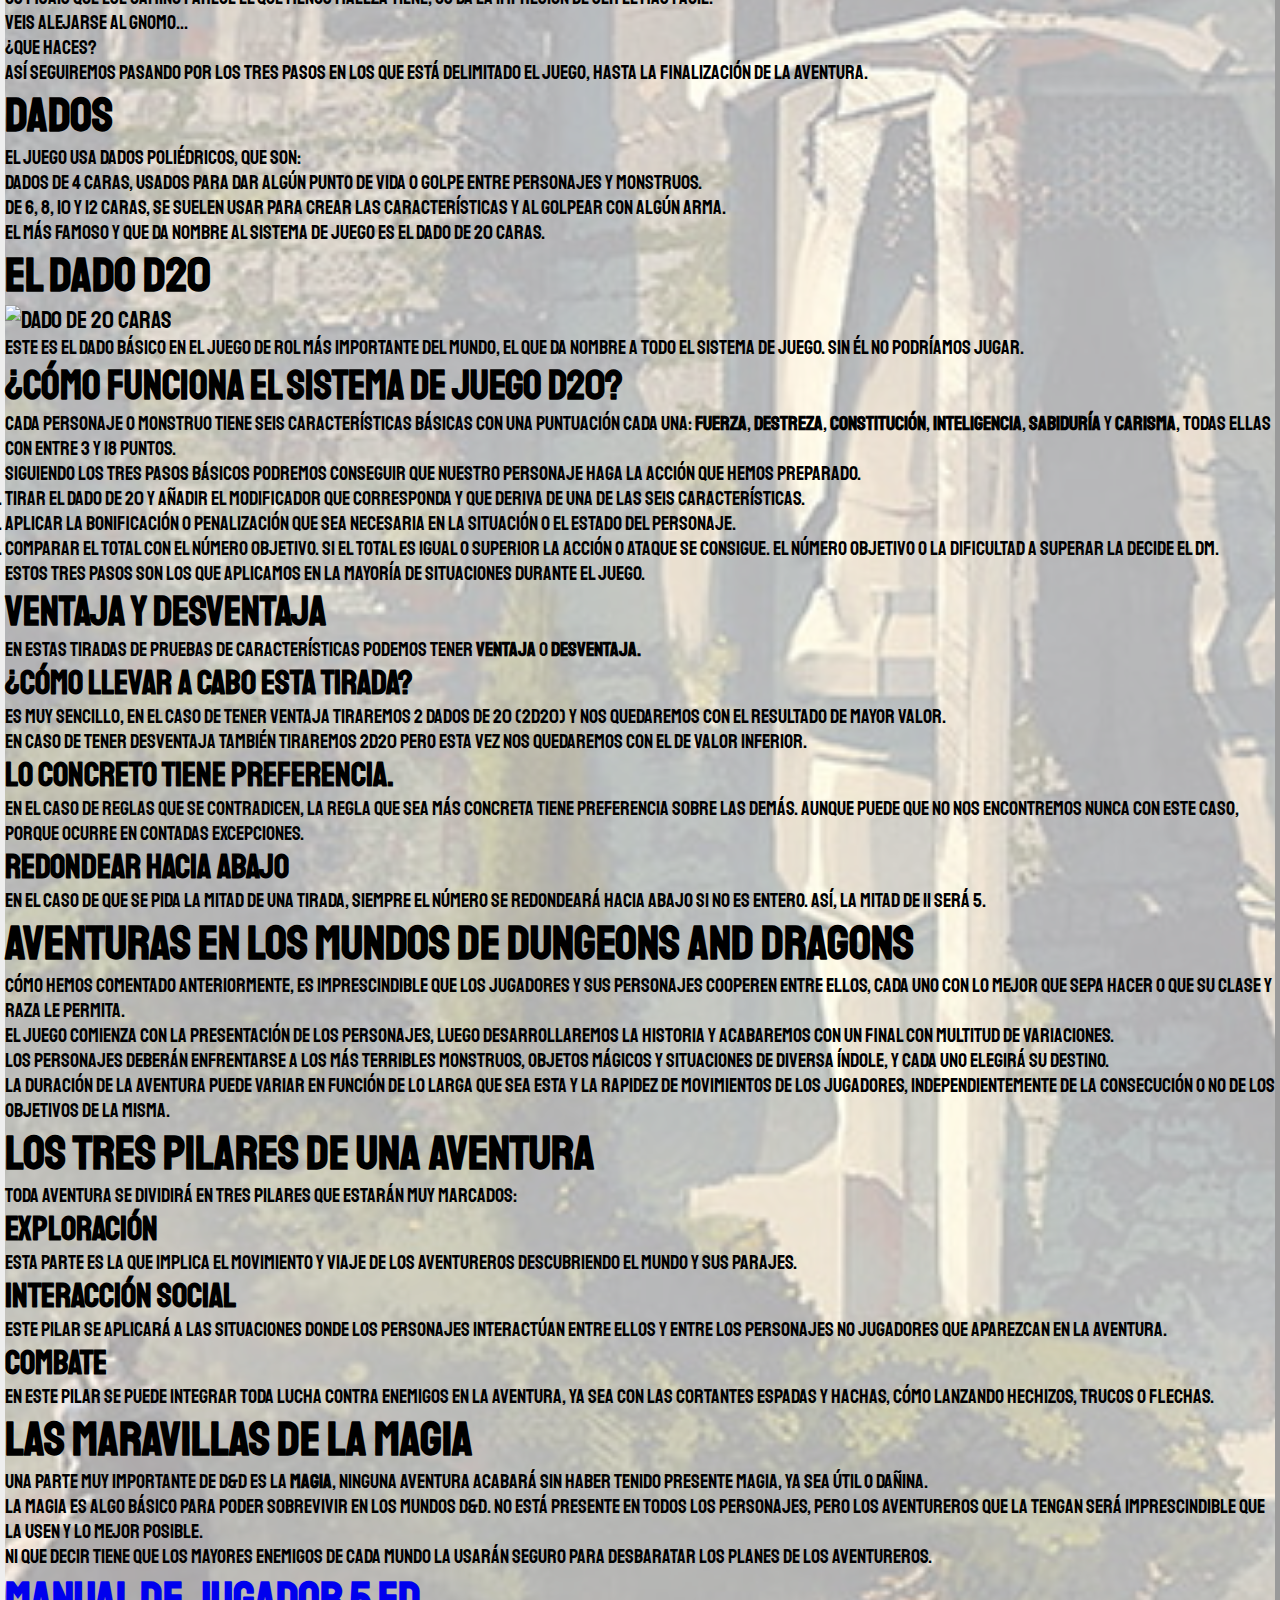
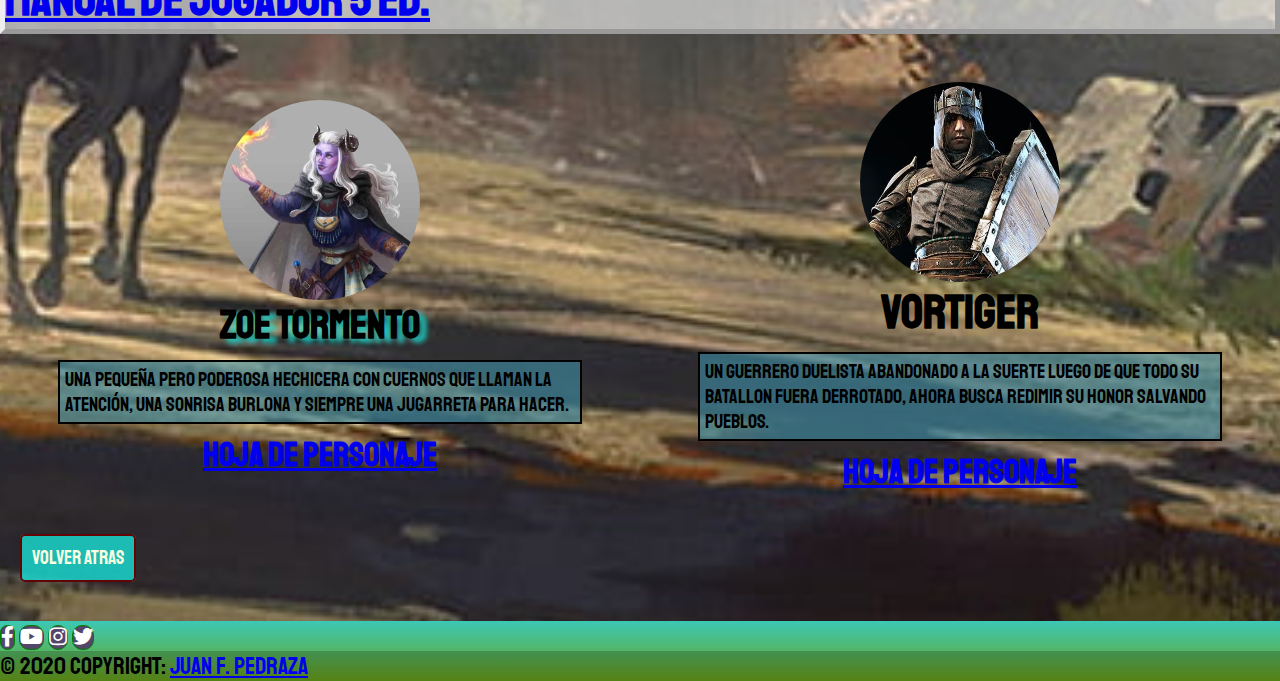
==== commit 9467bcaf: "se termino la seccion de conocenos y se solucionaron algunas cositas, con esto doy por finalizada la" ====
--- a/html/conocenos.html
+++ b/html/conocenos.html
@@ -56,28 +56,133 @@
   </nav>
   <!-- Fin de encabezado -->
 
+  <h2 class="display-3 p-lg-2 text-center titulo">Quienes somos?</h2>
+  <section class="container fondo-transparente">
+      <h3 class="subtitulo">War of roll</h3><p>Es un pequeño grupo de amigos que se reune para difrutar de innumerables aventuras en el mundo de <strong>Dungeons and Dragons</strong>. A la vez imprimimos miniaturas en una impresora 3D, para poder visualizar las acciones de nuestros heroes.</p>
+      <p>Nuestras figuras son de 30mm de ancho en adelante, tienen las medidas perfectas para jugar calabozos! Impresas en PLA de<strong> muy buena calidad (Printalot)</strong> tienen un promedio de impresión de 2 a 4 horas! Capas más dependiendo calidad y tamaño! Pintadas a mano con PRIMER, acrílico y barniz! Para que se vea igual de bien por mucho mucho tiempo</p>
+      <p class="text-muted text-end">Psst, al final de la pagina te dejamos el Manual de aventura 5 Ed.</p>
+      <h3>Pero <strong>¿qué es Dungeons and Dragons?</strong></h3>
+      <p>D&D es un modo de contar historias en un mundo de fantasía, espada y brujería, donde la <strong>imaginación</strong> será parte importantísima para el desarrollo del juego. </p>
+      <p>En él hay unos <strong>personajes </strong>que caminarán de la mano de los jugadores para esclarecer misterios o encontrar grandes tesoros.</p>
+      <p>En la aventura deberá haber un <strong>Dungeon Master<em>,</em></strong> un Señor de la Mazmorra… el jugador que guíe y que conozca toda la aventura, empezando por las reglas y conociendo todos los entresijos del juego.</p>
+      <p>El juego dispone de unas <strong>reglas</strong> que se deberán seguir y de las que el DM velará por su cumplimiento. En caso de que hubiera conflicto entre reglas se impondrá un consenso entre todos. Aunque recomendamos no parar la partida y que ese consenso se discuta al final de la partida.</p>
+      <p>El personaje del jugador empezará en el nivel 1, como aprendiz de aventurero. En cada partida y cada aventura irá ganando experiencia, lo que le permitirá subir de nivel. A esto le llamamos <strong>campaña de juego sin final</strong>.</p>
+      <p>En este juego <strong>no existen ganadores ni perdedores,</strong> se trata de pasar un buen rato y hacer que la diversión sea lo principal. Al ser un juego cooperativo deberemos hacer nuestra la aventura e intentar entre todos avanzar lo máximo posible en la historia.</p>
+      <p>Puede darse el caso de que el personaje muera y acaben sus días de aventurero, pero lo importante habrá sido como ha luchado hasta el fin y como será recordado por el jugador y sus compañeros</p>
+  
+      <h2>Cómo jugar a Dungeons and Dragons</h2>
+  
+      <p>El juego de rol Dungeons & Dragons es muy sencillo de jugar y se compone de tres pasos básicos que iremos repitiendo a lo largo de toda la aventura.</p>
+  
+      <ol>
+          <li>El DM describe la situación, dónde se encuentran los jugadores para que se hagan composición de lugar y les pregunta qué hacer.
+              <ul>
+                  <li>Por ejemplo: los personajes se encuentran en un cruce de caminos, donde hay tres posibles direcciones a seguir, apoyado en un árbol duerme un pequeño Gnomo. ¿Qué van a hacer vuestros personajes?</li>
+              </ul>
+          </li>
+          <li>Los jugadores describen lo que hacen, entre todos pueden hablar y pensar qué es lo mejor antes de decidirse a hacer algo, una vez que lo sepan deberán explicárselo al DM. Continuando con el ejemplo:
+              <ul>
+                  <li>El <strong>explorador</strong> buscará algún tipo de trampa, es muy raro que alguien duerma a pierna suelta en mitad de un camino.</li>
+                  <li>El <strong>pícaro</strong> sigilosamente le revisará la bolsa esperando que este no despierte.</li>
+                  <li>El <strong>mago</strong> se queda rezagado esperando por si fuera necesario algún conjuro especial.</li>
+                  <li>El <strong>bárbaro</strong> se acercará hacia el <strong>gnomo</strong> para preguntarle qué camino escoger para una ruta más segura.</li>
+              </ul>
+          </li>
+          <li>El DM describe el resultado de las acciones:
+              <ol>
+                  <li>Acciones de combate. Estás acciones deberán resolverse con una tirada de iniciativa, para resolver antes o después los ataque de uno u otro personaje, aventurero o monstruo.</li>
+                  <li>Acciones de conversación. Las acciones se sucederán según quieran los PJs, que darán prioridad a las acciones que a ellos le convengan. Según el ejemplo:
+                      <ul>
+                          <li>El explorador tira el dado y pasa la tirada de búsqueda de trampas, ¡no hay trampas!</li>
+                          <li>El pícaro no pasa la tirada de sigilo y despierta al gnomo, que se queda de piedra.</li>
+                          <li>El bárbaro le pregunta, tirará por persuasión porque está asustado, falla la tirada y el gnomo sigue sin hablar.</li>
+                          <li>El mago lanzará un conjuro de la verdad, tira y pasa la tirada, con lo que el gnomo les dirá el camino más seguro</li>
+                      </ul>
+                  </li>
+              </ol>
+          </li>
+      </ol>
+      <p>A continuación volvemos al punto número uno donde el DM empezará explicando la situación. </p>
+      <ul>
+          <li>Después de señalar el camino más seguro, el gnomo saldrá corriendo sin rumbo.</li>
+      </ul>
+      <ul>
+          <li>Os fijáis que ese camino parece el que menos maleza tiene, os da la impresión de ser el más fácil.</li>
+      </ul>
+      <ul>
+          <li>Veis alejarse al gnomo… </li>
+      </ul>
+      <ul>
+          <li>¿Que haces?</li>
+      </ul>
+      <p>Así seguiremos pasando por los tres pasos en los que está delimitado el juego, hasta la finalización de la aventura.<br></p>
+      <h2>Dados</h2>
+      <p>El juego usa dados poliédricos, que son:</p>
+      <ul>
+          <li>Dados de 4 caras, usados para dar algún punto de vida o golpe entre personajes y monstruos.</li>
+          <li>De 6, 8, 10 y 12 caras, se suelen usar para crear las características y al golpear con algún arma. </li>
+          <li>El más famoso y que da nombre al sistema de juego es el dado de 20 caras.</li>
+      </ul>
+      <h2>El dado D20<br></h2>
+  
+      <div><img loading="lazy" width="257" height="222" src="../img/dd20.jpeg" alt="Dado de 20 caras"></div>
+  
+      <p>Este es el dado básico en el juego de rol más importante del mundo, el que da nombre a todo el sistema de juego. Sin él no podríamos jugar.</p>
+      <h3>¿Cómo funciona el sistema de juego D20?</h3>
+      <p>Cada personaje o monstruo tiene seis características básicas con una puntuación cada una: <strong>fuerza</strong>, <strong>destreza</strong>, <strong>constitución</strong>, <strong>inteligencia</strong>, <strong>sabiduría</strong> y <strong>carisma</strong>, todas ellas con entre 3 y 18 puntos.</p>
+      <p>Siguiendo los tres pasos básicos podremos conseguir que nuestro personaje haga la acción que hemos preparado.</p>
+      <ol>
+          <li>Tirar el dado de 20 y añadir el modificador que corresponda y que deriva de una de las seis características.</li>
+          <li>Aplicar la bonificación o penalización que sea necesaria en la situación o el estado del personaje.</li>
+          <li>Comparar el total con el número objetivo. Si el total es igual o superior la acción o ataque se consigue. El número objetivo o la dificultad a superar la decide el DM.</li>
+      </ol>
+      <p>Estos tres pasos son los que aplicamos en la mayoría de situaciones durante el juego.</p>
+      <h3>Ventaja y Desventaja<br></h3>
+      <p>En estas tiradas de pruebas de características podemos tener <strong>ventaja</strong> o <strong>desventaja.</strong></p>
+      <h4>¿Cómo llevar a cabo esta tirada?</h4>
+      <p>Es muy sencillo, en el caso de tener ventaja tiraremos 2 dados de 20 (2D20) y nos quedaremos con el resultado de mayor valor.</p>
+      <p>En caso de tener desventaja también tiraremos 2D20 pero esta vez nos quedaremos con el de valor inferior.<br></p>
+      <h4>Lo concreto tiene preferencia.</h4>
+      <p>En el caso de reglas que se contradicen, la regla que sea más concreta tiene preferencia sobre las demás. Aunque puede que no nos encontremos nunca con este caso, porque ocurre en contadas excepciones.<br></p>
+      <h4>Redondear hacia abajo</h4>
+      <p>En el caso de que se pida la mitad de una tirada, siempre el número se redondeará hacia abajo si no es entero. Así, la mitad de 11 será 5.<br></p>
+      <h2>Aventuras en los mundos de Dungeons and Dragons</h2>
+      <p>Cómo hemos comentado anteriormente, es imprescindible que los jugadores y sus personajes cooperen entre ellos, cada uno con lo mejor que sepa hacer o que su clase y raza le permita.</p>
+      <p>El juego comienza con la presentación de los personajes, luego desarrollaremos la historia y acabaremos con un final con multitud de variaciones.</p>
+      <p>Los personajes deberán enfrentarse a los más terribles monstruos, objetos mágicos y situaciones de diversa índole, y cada uno elegirá su destino.</p>
+      <p>La duración de la aventura puede variar en función de lo larga que sea esta y la rapidez de movimientos de los jugadores, independientemente de la consecución o no de los objetivos de la misma.<br></p>
+      <h2><strong>Los tres pilares de una aventura</strong></h2>
+      <p>Toda aventura se dividirá en tres pilares que estarán muy marcados:</p>
+      <h4><strong>Exploración</strong></h4>
+      <p>Esta parte es la que implica el movimiento y viaje de los aventureros descubriendo el mundo y sus parajes. </p>
+      <h4><strong>Interacción social</strong></h4>
+      <p>Este pilar se aplicará a las situaciones donde los personajes interactúan entre ellos y entre los personajes no jugadores que aparezcan en la aventura.</p>
+      <h4><strong>Combate</strong></h4>
+      <p>En este pilar se puede integrar toda lucha contra enemigos en la aventura, ya sea con las cortantes espadas y hachas, cómo lanzando hechizos, trucos o flechas.<br></p>
+      <h2>Las maravillas de la magia</h2>
+      <p>Una parte muy importante de D&D es la <strong>magia</strong>, ninguna aventura acabará sin haber tenido presente magia, ya sea útil o dañina.</p>
+      <p>La magia es algo básico para poder sobrevivir en los mundos D&D. No está presente en todos los personajes, pero los aventureros que la tengan será imprescindible que la usen y lo mejor posible.</p>
+      <p>Ni que decir tiene que los mayores enemigos de cada mundo la usarán seguro para desbaratar los planes de los aventureros.<br></p>
+  
+  <a href="https://drive.google.com/file/d/1pJ_7vhOXmHemP8feEHYWw_WBQHjq9lRl/view?usp=sharing" target="blank"><h2>MANUAL DE JUGADOR 5 ED.</h2></a>
+    </section>
+
+
 <section class="section-info">
     <div class="section-info__description">
-        <img class="section-info__img" src="../img/polibyus.jpg" alt="Imagen del personaje Polibyus">
-        <h2>Polibyus</h2>
-        <p class="section-info__text">Lorem ipsum dolor, sit amet consectetur adipisicing elit. Dolores perferendis voluptatem alias! Natus fugit sunt excepturi reprehenderit laboriosam placeat suscipit asperiores nesciunt inventore odit voluptates quaerat quasi, aliquam dignissimos mollitia.</p>
+        <img class="section-info__img" src="../img/zoetormento.jpg" alt="Imagen del personaje Zoe Tormento">
+        <h2 class="subtitulo">Zoe Tormento</h2>
+        <p class="section-info__text">Una pequeña pero poderosa hechicera con cuernos que llaman la atención, una sonrisa burlona y siempre una jugarreta para hacer.<br>
+          <a href="https://drive.google.com/file/d/13OnDCs3M51v4yaR7EhxfzbKbSn1bnZiC/view?usp=sharing" target="blank"> <h4 class="text-center">Hoja de personaje</h4></a>
+        </p>
     </div>
 
     <div class="section-info__description">
         <img class="section-info__img" src="../img/vortiger.jpg" alt="Imagen del personaje vortiger">
         <h2>Vortiger</h2>
-        <p class="section-info__text">Lorem ipsum dolor, sit amet consectetur adipisicing elit. Dolores perferendis voluptatem alias! Natus fugit sunt excepturi reprehenderit laboriosam placeat suscipit asperiores nesciunt inventore odit voluptates quaerat quasi, aliquam dignissimos mollitia.</p>
-    </div>
-    <div class="section-info__description">
-        <img class="section-info__img" src="../img/polibyus.jpg" alt="Imagen del personaje Polibyus">
-        <h2>Polibyus</h2>
-        <p class="section-info__text">Lorem ipsum dolor, sit amet consectetur adipisicing elit. Dolores perferendis voluptatem alias! Natus fugit sunt excepturi reprehenderit laboriosam placeat suscipit asperiores nesciunt inventore odit voluptates quaerat quasi, aliquam dignissimos mollitia.</p>
-    </div>
-
-    <div class="section-info__description">
-        <img class="section-info__img" src="../img/vortiger.jpg" alt="Imagen del personaje vortiger">
-        <h2>Vortiger</h2>
-        <p class="section-info__text">Lorem ipsum dolor, sit amet consectetur adipisicing elit. Dolores perferendis voluptatem alias! Natus fugit sunt excepturi reprehenderit laboriosam placeat suscipit asperiores nesciunt inventore odit voluptates quaerat quasi, aliquam dignissimos mollitia.</p>
+        <p class="section-info__text">Un guerrero duelista abandonado a la suerte luego de que todo su batallon fuera derrotado, ahora busca redimir su honor salvando pueblos.<br>
+          <a href="https://drive.google.com/file/d/1HISNPOs6l0HqXGbTgG23NhCH3um1Ex81/view?usp=sharing" target="blank"> <h4 class="text-center">Hoja de personaje</h4></a>
+        </p>
     </div>
 </section>
 
--- a/css/main.css
+++ b/css/main.css
@@ -117,17 +117,17 @@
 
 @media all and (min-width: 1024px) {
   .container-contact {
-    width: 50%; } }
+    width: 70%; } }
 
 .text-muted {
-  font-size: 13px;
+  font-size: 20px;
   font-weight: bold; }
 
 .form-title {
   font-weight: bold; }
 
 .form-group label {
-  font-size: 11px;
+  font-size: 15px;
   font-weight: bold;
   padding-left: 5px;
   color: #828282; }
@@ -139,7 +139,6 @@
   box-shadow: 0px 1px 1px 1px rgba(0, 0, 0, 0.2); }
 
 .btn-c {
-  width: 100%;
   font-size: 12px;
   margin-top: 10px;
   background-color: rgba(56, 147, 243, 0.67);
@@ -152,7 +151,7 @@
   outline: 0;
   box-shadow: 0 1px 1px 1px rgba(0, 123, 255, 0.25); }
 
-ul {
+.contact-list {
   list-style: none;
   display: flex;
   flex-wrap: wrap;
@@ -247,6 +246,302 @@
   margin: 10px; }
 
 /* fin de personajes */
+.wrapper {
+  padding: 30px;
+  max-width: 1200px;
+  margin: auto; }
+
+.h3 {
+  font-weight: 900; }
+
+.views {
+  font-size: 0.85rem; }
+
+.btn {
+  color: #666;
+  font-size: 0.85rem; }
+
+.btn:hover {
+  color: #61b15a; }
+
+.green-label {
+  background-color: #defadb;
+  color: #48b83e;
+  border-radius: 5px;
+  font-size: 0.8rem;
+  margin: 0 3px; }
+
+.radio,
+.checkbox {
+  padding: 6px 10px; }
+
+.border {
+  border-radius: 12px; }
+
+.options {
+  position: relative;
+  padding-left: 25px; }
+
+.radio label,
+.checkbox label {
+  display: block;
+  font-size: 14px;
+  cursor: pointer;
+  margin: 0; }
+
+.options input {
+  opacity: 0; }
+
+.checkmark {
+  position: absolute;
+  top: 0px;
+  left: 0;
+  height: 20px;
+  width: 20px;
+  background-color: #f8f8f8;
+  border: 1px solid #ddd;
+  border-radius: 50%; }
+
+.options input:checked ~ .checkmark:after {
+  display: block; }
+
+.options .checkmark:after {
+  content: "";
+  width: 9px;
+  height: 9px;
+  display: block;
+  background: white;
+  position: absolute;
+  top: 52%;
+  left: 51%;
+  border-radius: 50%;
+  transform: translate(-50%, -50%) scale(0);
+  transition: 300ms ease-in-out 0s; }
+
+.options input[type="radio"]:checked ~ .checkmark {
+  background: #61b15a;
+  transition: 300ms ease-in-out 0s; }
+
+.options input[type="radio"]:checked ~ .checkmark:after {
+  transform: translate(-50%, -50%) scale(1); }
+
+.count {
+  font-size: 0.8rem; }
+
+label {
+  cursor: pointer; }
+
+.tick {
+  display: block;
+  position: relative;
+  padding-left: 23px;
+  cursor: pointer;
+  font-size: 0.8rem;
+  margin: 0; }
+
+.tick input {
+  position: absolute;
+  opacity: 0;
+  cursor: pointer;
+  height: 0;
+  width: 0; }
+
+.check {
+  position: absolute;
+  top: 1px;
+  left: 0;
+  height: 18px;
+  width: 18px;
+  background-color: #f8f8f8;
+  border: 1px solid #ddd;
+  border-radius: 3px; }
+
+.tick:hover input ~ .check {
+  background-color: #f3f3f3; }
+
+.tick input:checked ~ .check {
+  background-color: #61b15a; }
+
+.check:after {
+  content: "";
+  position: absolute;
+  display: none; }
+
+.tick input:checked ~ .check:after {
+  display: block;
+  transform: rotate(45deg) scale(1); }
+
+.tick .check:after {
+  left: 6px;
+  top: 2px;
+  width: 5px;
+  height: 10px;
+  border: solid white;
+  border-width: 0 3px 3px 0;
+  transform: rotate(45deg) scale(2); }
+
+#country {
+  font-size: 0.8rem;
+  border: none;
+  border-left: 1px solid #ccc;
+  padding: 0px 10px;
+  outline: none;
+  font-weight: 900; }
+
+.close {
+  font-size: 1.2rem; }
+
+div.text-muted {
+  font-size: 0.85rem; }
+
+#sidebar {
+  width: 25%;
+  float: left; }
+
+.category {
+  font-size: 0.9rem;
+  cursor: pointer; }
+
+.badge-primary {
+  background-color: #defadb;
+  color: #48b83e; }
+
+.brand .check {
+  background-color: #fff;
+  top: 3px;
+  border: 1px solid #666; }
+
+.brand .tick {
+  font-size: 1rem;
+  padding-left: 25px; }
+
+.rating {
+  background-color: #fff;
+  border-radius: .25rem; }
+
+.rating .check {
+  background-color: #fff;
+  border: 1px solid #666;
+  top: 0; }
+
+.rating .tick {
+  font-size: 0.9rem;
+  padding-left: 25px; }
+
+.rating .fas.fa-star {
+  color: #ffbb00;
+  padding: 0px 3px; }
+
+.brand .tick:hover input ~ .check,
+.rating .tick:hover input ~ .check {
+  background-color: #f9f9f9; }
+
+.brand .tick input:checked ~ .check,
+.rating .tick input:checked ~ .check {
+  background-color: #61b15a; }
+
+#products {
+  width: 100%;
+  padding-left: 30px;
+  margin: 0; }
+
+.card {
+  margin-top: 20px; }
+
+.card:hover {
+  transform: scale(1.1);
+  transition: all 0.5s ease-in-out;
+  cursor: pointer; }
+
+.card-body {
+  padding: 0.5rem; }
+
+.card-body .description {
+  font-size: 0.78rem;
+  padding-bottom: 8px; }
+
+div.h6,
+h6 {
+  margin: 0; }
+
+.product .fa-star {
+  font-size: 0.9rem; }
+
+.rebate {
+  font-size: 0.9rem; }
+
+.btn.btn-primary {
+  background-color: #48b83e;
+  color: #fff;
+  border: 1px solid #008000;
+  border-radius: 10px;
+  font-weight: 800; }
+
+.btn.btn-primary:hover {
+  background-color: #48b83ee8; }
+
+.clear {
+  clear: both; }
+
+.btn.btn-success {
+  visibility: hidden; }
+
+@media (min-width: 992px) {
+  .filter,
+  #mobile-filter {
+    display: none; } }
+
+@media (min-width: 768px) and (max-width: 991px) {
+  .radio,
+  .checkbox {
+    padding: 6px 10px;
+    width: 49%;
+    float: left;
+    margin: 5px 5px 5px 0px; }
+  .filter,
+  #mobile-filter {
+    display: none; } }
+
+@media (min-width: 576px) and (max-width: 767px) {
+  #sidebar {
+    width: 35%; }
+  #products {
+    width: 65%; }
+  .filter,
+  #mobile-filter {
+    display: none; }
+  .h3 + .ml-auto {
+    margin: 0; } }
+
+@media (max-width: 575px) {
+  .wrapper {
+    padding: 10px; }
+  .h3 {
+    font-size: 1.3rem; }
+  #sidebar {
+    display: none; }
+  #products {
+    width: 100%;
+    float: none; }
+  #products {
+    padding: 0; }
+  .clear {
+    float: left;
+    width: 80%; }
+  .btn.btn-success {
+    visibility: visible;
+    margin: 10px 0px;
+    color: #fff;
+    padding: 0.2rem 0.1rem;
+    width: 20%; }
+  .green-label {
+    width: 50%; }
+  .btn.text-success {
+    padding: 0; }
+  .content,
+  #mobile-filter {
+    clear: both; } }
+
 /* estilo al boton de volver atras */
 .boton-home {
   color: #faffe0;
@@ -301,48 +596,32 @@
   background-color: #faffe0;
   resize: none; }
 
-/* Comienzo galeria con grid, dios me ayude (? */
-.grid-galeria {
-  display: grid;
-  grid-auto-rows: 1fr;
-  grid-gap: 5px;
-  grid-auto-flow: row dense;
-  margin: 20px;
-  margin-bottom: 50px; }
-
-@media all and (min-width: 320px) {
-  .grid-galeria {
-    grid-template-columns: repeat(2, 1fr); } }
-
-@media all and (min-width: 768px) {
-  .grid-galeria {
-    grid-template-columns: repeat(3, 1fr); } }
-
-@media all and (min-width: 1024px) {
-  .grid-galeria {
-    grid-template-columns: repeat(5, 1fr); } }
-
-.grid-galeria__img {
-  width: 100%;
-  height: 100%;
-  object-fit: cover; }
-
-/* fin de grid */
+.gallery {
+  display: flex;
+  flex-wrap: wrap;
+  align-items: center;
+  justify-content: center; }
+
+.gallery div img {
+  -moz-box-shadow: 3px 3px 5px 6px #ccc;
+  -webkit-box-shadow: 3px 3px 5px 6px #ccc;
+  box-shadow: 3px 3px 5px 6px #ccc;
+  margin: 20px; }
+
+.shrink img:hover {
+  cursor: pointer;
+  border-radius: 0px;
+  -webkit-transform: scale(1.2, 1.2);
+  -webkit-transition-timing-function: ease-out;
+  -moz-transform: scale(1.2, 1.2);
+  -moz-transition-timing-function: ease-out;
+  -ms-transform: scale(1.2, 1.2);
+  -ms-transition-timing-function: ease-out;
+  -webkit-transition-duration: 500ms;
+  -moz-transition-duration: 500ms;
+  -ms-transition-duration: 500ms; }
+
 @media (min-width: 320px) {
-  h1 {
-    font-size: 3em; }
-  h2 {
-    font-size: 1em; }
-  h3 {
-    font-size: 0.7em; }
-  h4 {
-    font-size: 0.4em; }
-  h5 {
-    font-size: 0.1em; }
-  h6 {
-    font-size: 0em; } }
-
-@media (min-width: 768px) {
   h1 {
     font-size: 3.5em; }
   h2 {
@@ -355,6 +634,20 @@
     font-size: 0.6em; }
   h6 {
     font-size: 0.5em; } }
+
+@media (min-width: 768px) {
+  h1 {
+    font-size: 3.75em; }
+  h2 {
+    font-size: 1.75em; }
+  h3 {
+    font-size: 1.45em; }
+  h4 {
+    font-size: 1.15em; }
+  h5 {
+    font-size: 0.85em; }
+  h6 {
+    font-size: 0.75em; } }
 
 @media (min-width: 1024px) {
   h1 {
@@ -376,18 +669,23 @@
   text-shadow: 7px 4px 5px rgba(24, 221, 211, 0.815);
   font-weight: 5px;
   text-decoration: underline;
-  margin-bottom: 50px; }
+  margin: 30px; }
+
+.subtitulo {
+  font-size: 40px;
+  text-shadow: 7px 4px 5px rgba(24, 221, 211, 0.815);
+  font-weight: 5px; }
 
 @media (min-width: 320px) {
-  p {
-    font-size: 10px; } }
+  p, li {
+    font-size: 16px; } }
 
 @media (min-width: 768px) {
-  p {
-    font-size: 15px; } }
+  p, li {
+    font-size: 18px; } }
 
 @media (min-width: 1024px) {
-  p {
+  p, li {
     font-size: 20px; } }
 
 /* Prueba de estilos en tabla */
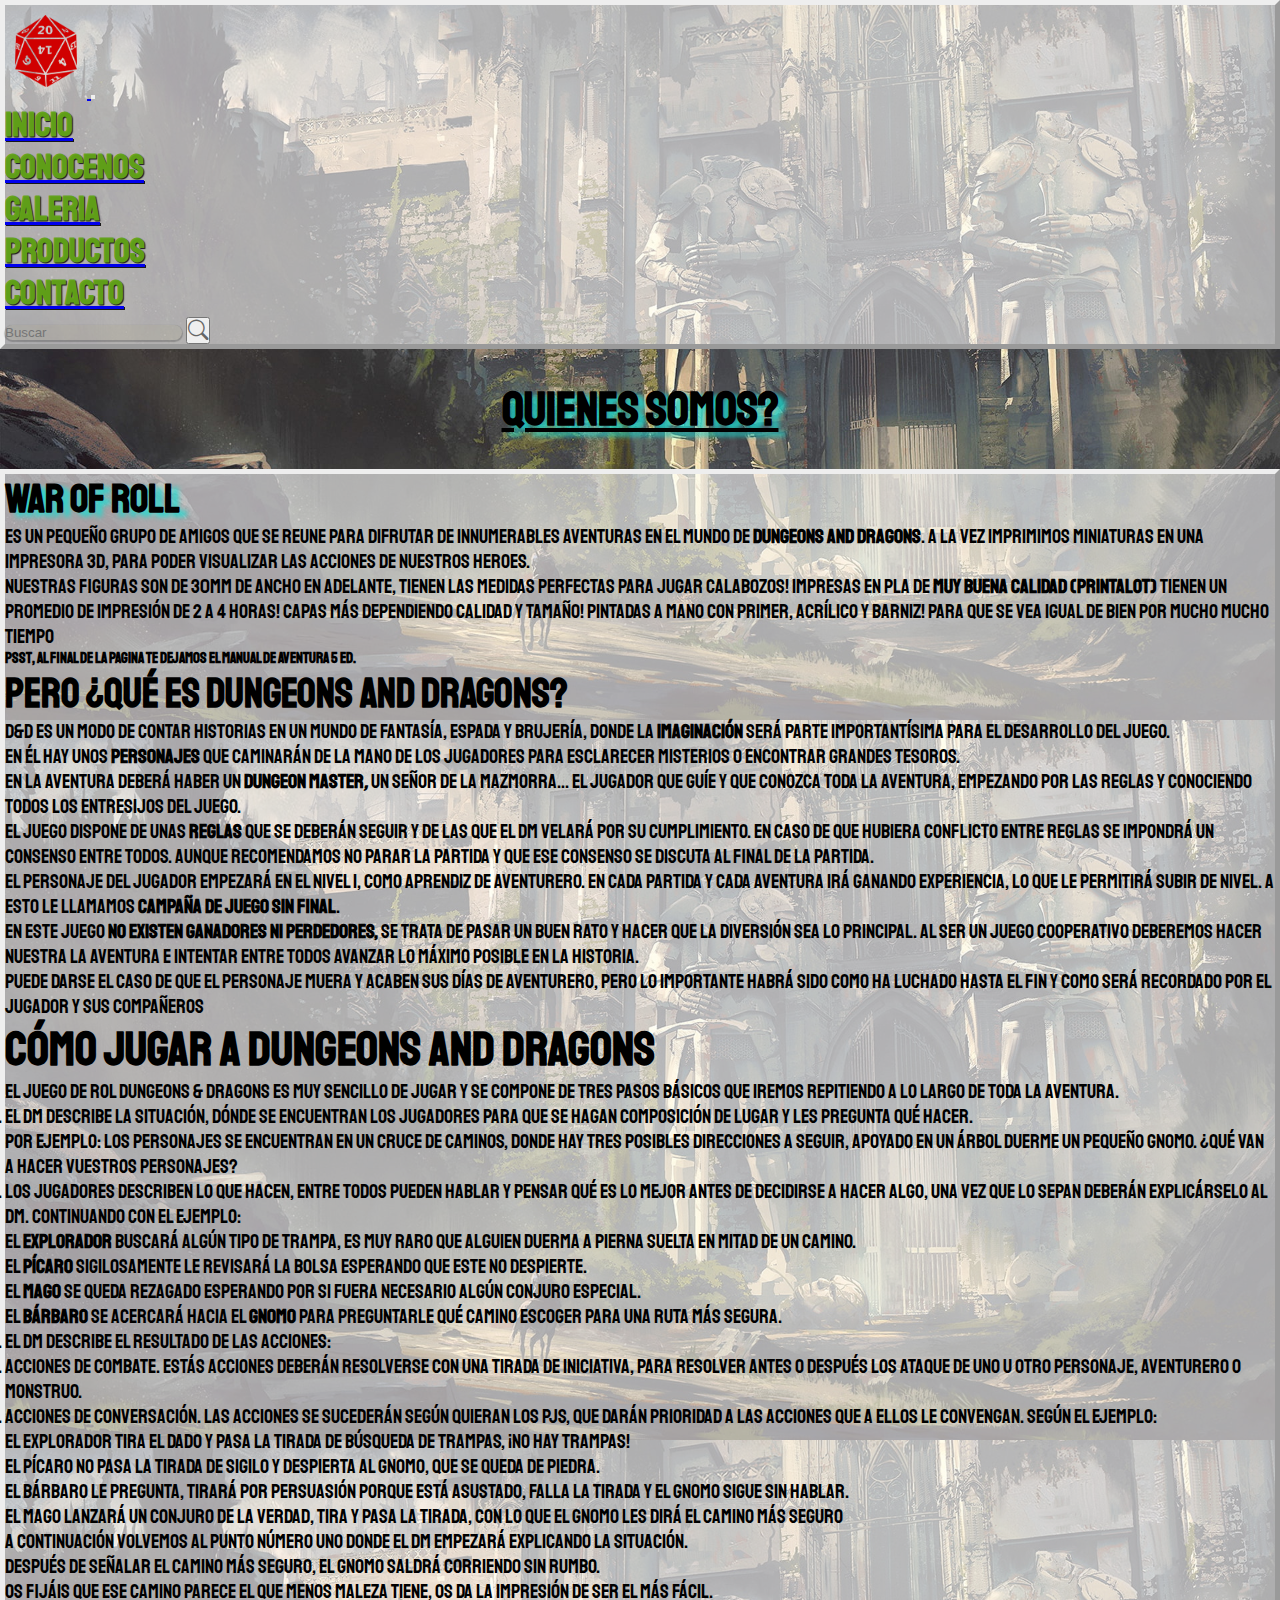
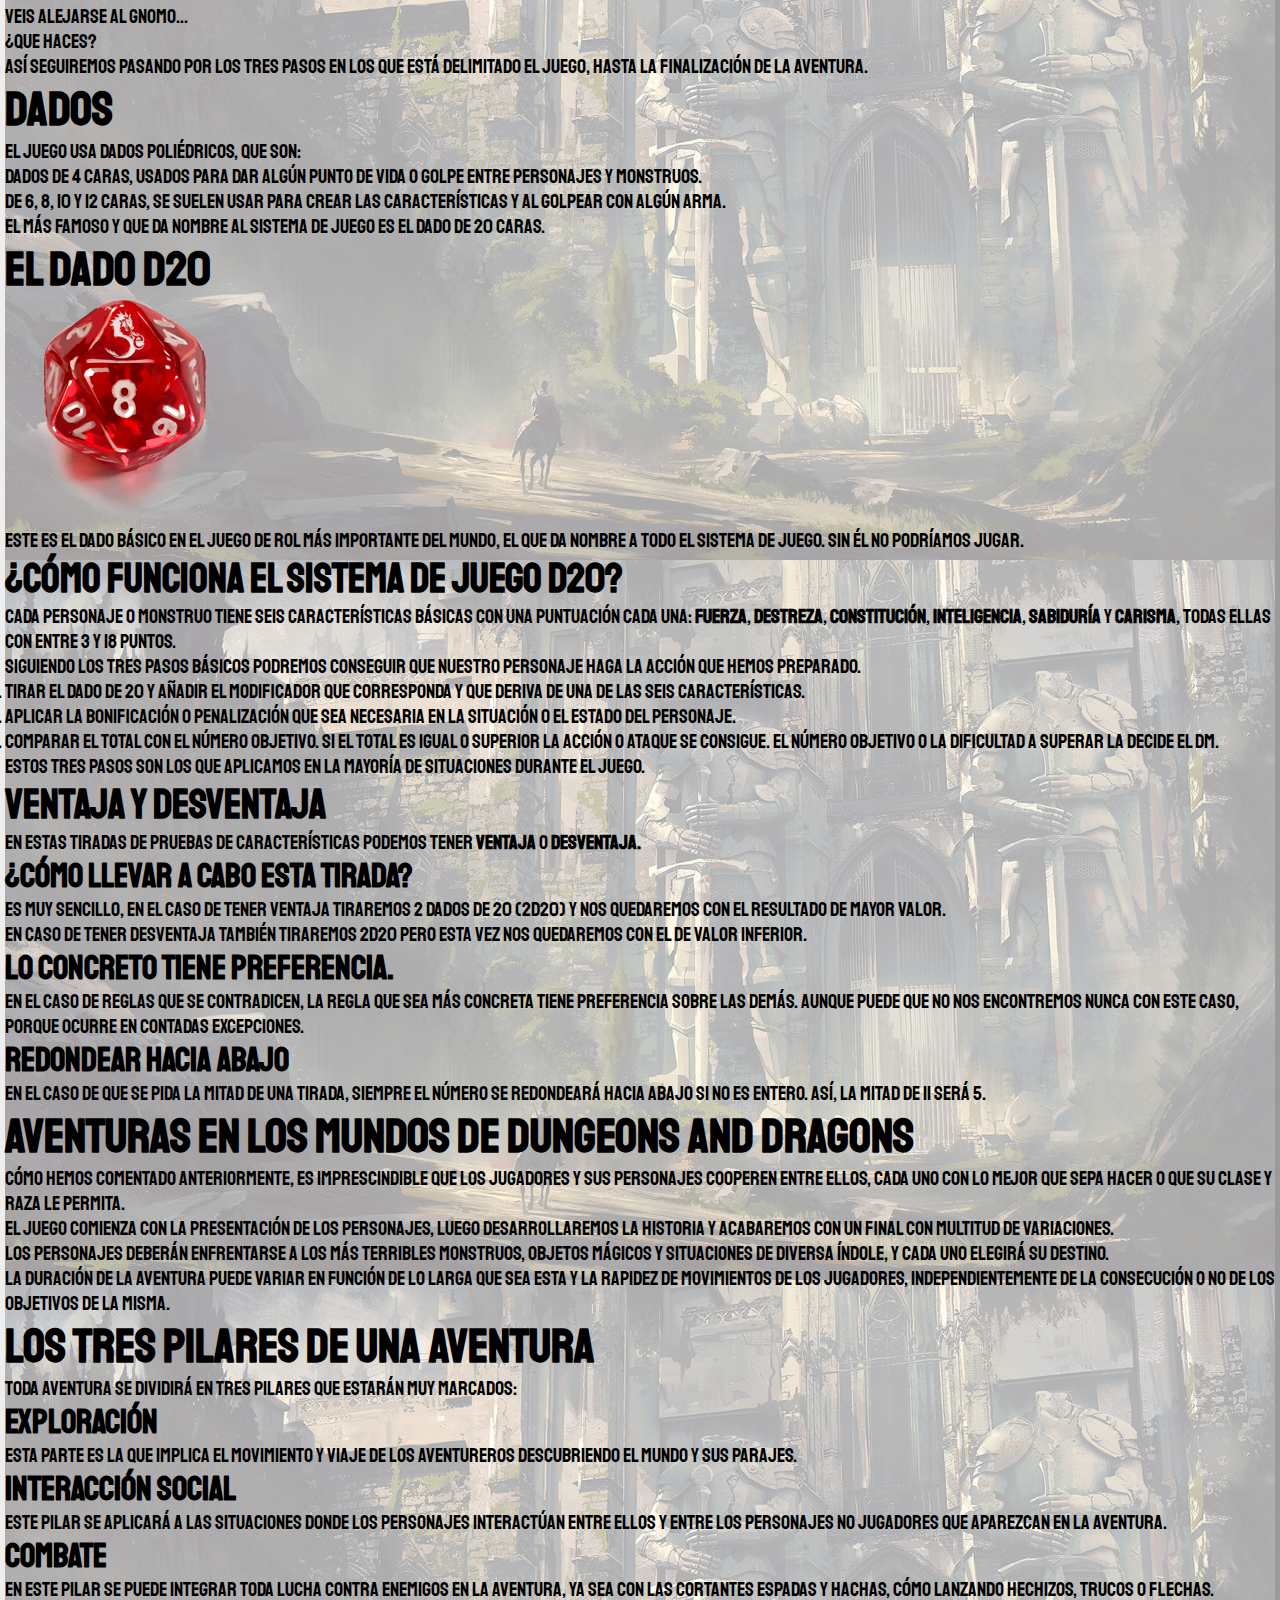
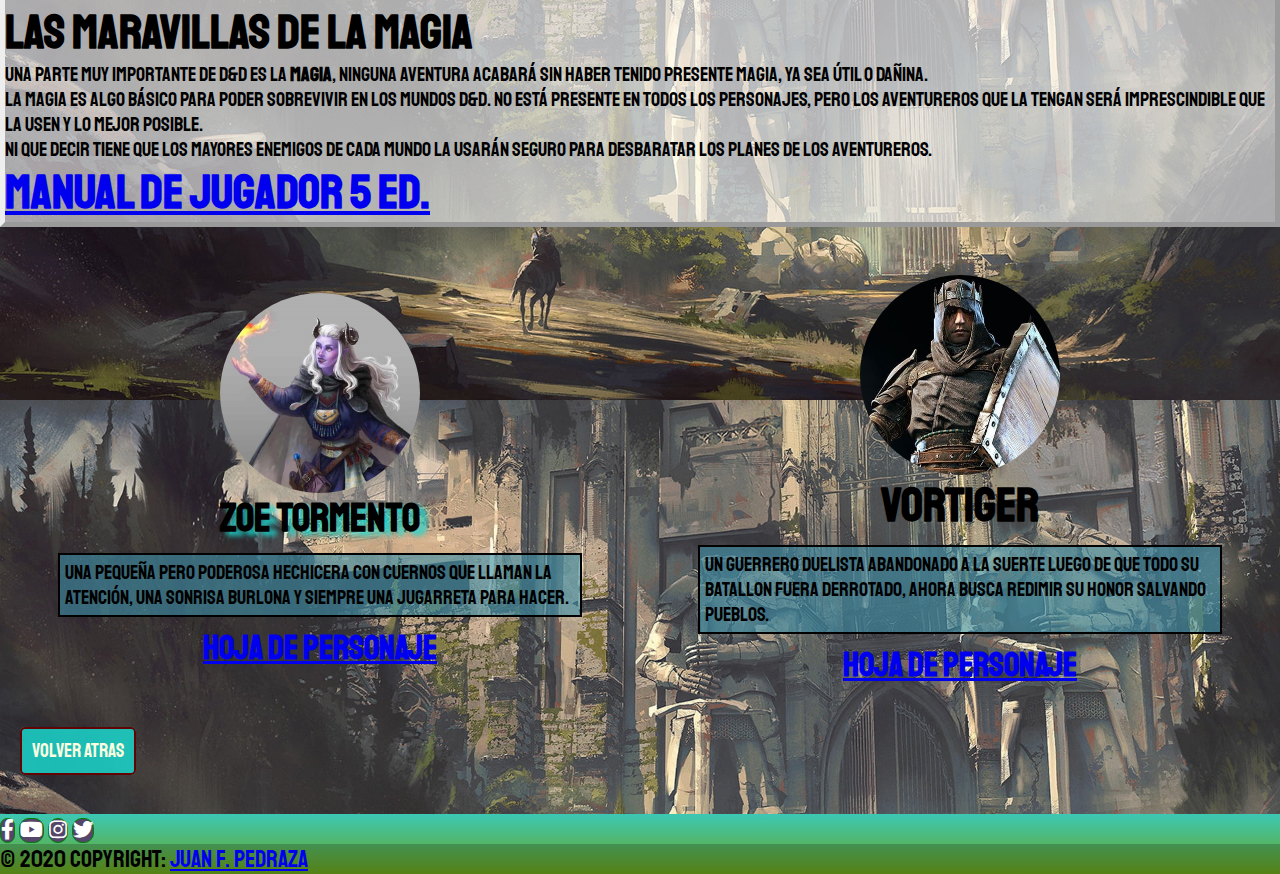
==== commit 6193672d: "me colgue de subir una foto del dado y corregi el fondo que se veia horrendo" ====
--- a/html/conocenos.html
+++ b/html/conocenos.html
@@ -125,7 +125,7 @@
       </ul>
       <h2>El dado D20<br></h2>
   
-      <div><img loading="lazy" width="257" height="222" src="../img/dd20.jpeg" alt="Dado de 20 caras"></div>
+      <div><img loading="lazy" width="257" height="222" src="../img/dd20.png" alt="Dado de 20 caras"></div>
   
       <p>Este es el dado básico en el juego de rol más importante del mundo, el que da nombre a todo el sistema de juego. Sin él no podríamos jugar.</p>
       <h3>¿Cómo funciona el sistema de juego D20?</h3>
--- a/css/main.css
+++ b/css/main.css
@@ -8,8 +8,6 @@
 /* Estilo general del sitio */
 body {
   background-image: url(../img/background.jpg);
-  background-position: center;
-  background-size: cover;
   font-family: 'Staatliches', cursive; }
 
 /* un fondo generico para elementos que deja ver la imagen de atras */
@@ -17,6 +15,18 @@
   background-color: rgba(255, 255, 255, 0.603);
   border: 5px;
   border-style: outset; }
+
+@media all and (min-width: 320px) {
+  body {
+    background-size: cover; } }
+
+@media all and (min-width: 768px) {
+  body {
+    background-size: contain; } }
+
+@media all and (min-width: 1024px) {
+  body {
+    background-size: contain; } }
 
 /* Estilos del header y menu */
 header {
@@ -99,8 +109,13 @@
 
 /* imagen heraldo*/
 .contacto-img {
-  width: 100%;
-  height: 100%; }
+  display: flex;
+  align-items: center;
+  justify-content: center; }
+
+.contacto-img img {
+  width: 80%;
+  height: 80%; }
 
 .container-contact {
   background: #faffe0;
@@ -120,14 +135,14 @@
     width: 70%; } }
 
 .text-muted {
-  font-size: 20px;
+  font-size: 15px;
   font-weight: bold; }
 
 .form-title {
   font-weight: bold; }
 
 .form-group label {
-  font-size: 15px;
+  font-size: 13px;
   font-weight: bold;
   padding-left: 5px;
   color: #828282; }
